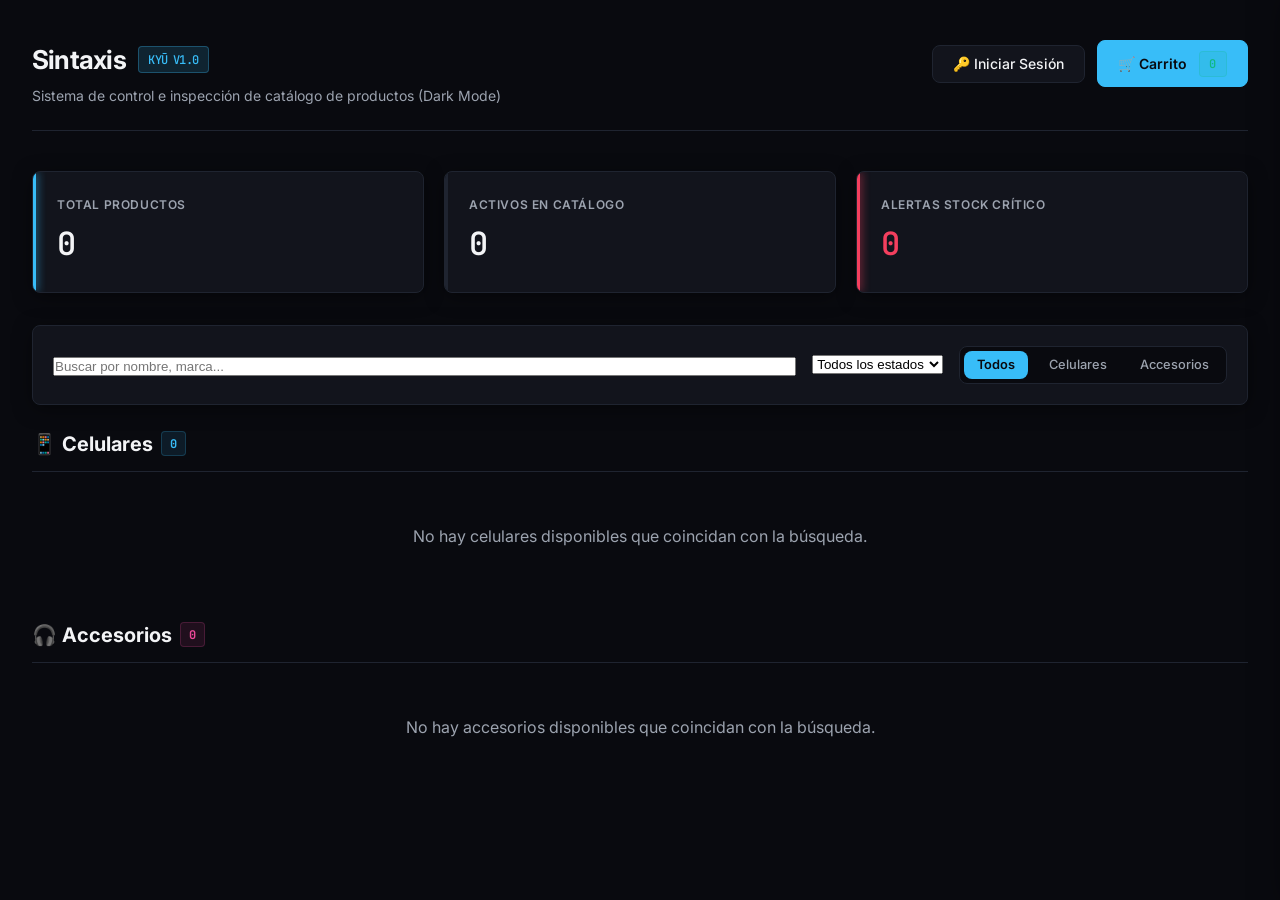
==== src/main/resources/static/index.html @ f65b0fc6 "fix: ensure index.html links app.js correctly and cleans target resources" ====
<!DOCTYPE html>
<html lang="es">
<head>
    <meta charset="UTF-8">
    <meta name="viewport" content="width=device-width, initial-scale=1.0">
    <title>Sintaxis — Kyū Dark Mode Inventory</title>
    <link rel="icon" href="data:,">
    <!-- Google Fonts: Inter & JetBrains Mono -->
    <link rel="preconnect" href="https://fonts.googleapis.com">
    <link rel="preconnect" href="https://fonts.gstatic.com" crossorigin>
    <link href="https://fonts.googleapis.com/css2?family=Inter:wght@400;500;600;700&family=JetBrains+Mono:wght@400;500;600&display=swap" rel="stylesheet">
    <link rel="stylesheet" href="styles.css">

</head>
<body>

    <header>
        <div class="brand">
            <h1>Sintaxis <span>KYŪ V1.0</span></h1>
            <p>Sistema de control e inspección de catálogo de productos (Dark Mode)</p>
        </div>
        <div class="actions" style="display: flex; gap: 0.75rem; align-items: center;">
            <div id="sync-action-container" style="display: flex; gap: 0.5rem; align-items: center;">
                <!-- Se llena dinámicamente según rol para Sincronizar API -->
            </div>
            <div id="auth-action-container" style="display: flex; gap: 0.5rem; align-items: center;">
                <!-- Se llena dinámicamente según sesión (Login / Cerrar Sesión / Panel Admin) -->
            </div>
            <button class="btn btn-primary" onclick="toggleCartDrawer()">
                🛒 Carrito <span id="cart-badge" class="badge badge-active" style="margin-left: 0.25rem;">0</span>
            </button>
        </div>
    </header>

    <div class="metrics-bar">
        <div class="metric-card accent">
            <div class="label">Total Productos</div>
            <div class="value" id="metric-total">0</div>
        </div>
        <div class="metric-card">
            <div class="label">Activos en Catálogo</div>
            <div class="value" id="metric-activos">0</div>
        </div>
        <div class="metric-card danger">
            <div class="label">Alertas Stock Crítico</div>
            <div class="value" id="metric-stock-bajo" style="color: var(--danger-rose);">0</div>
        </div>
    </div>

    <div class="toolbar">
        <div class="filters">
            <div class="search-container">
                <input type="text" id="searchInput" class="search-input" placeholder="Buscar por nombre, marca..." oninput="filtrarProductos()" autocomplete="off">
            </div>
            <select id="filterEstado" class="select-filter" onchange="filtrarProductos()">
                <option value="todos">Todos los estados</option>
                <option value="activos">Solo activos</option>
                <option value="stock-bajo">Stock bajo / crítico</option>
            </select>
        </div>
        <div class="category-tabs" style="display: flex; gap: 0.5rem; background: var(--bg-canvas); padding: 0.25rem; border: 1px solid var(--border-color); border-radius: var(--radius);">
            <button class="btn" id="tab-todos" style="padding: 0.4rem 0.8rem; font-size: 0.8rem; background: var(--accent-cyan); color: #090A0F; border: none; font-weight: 600;" onclick="cambiarTab('todos')">Todos</button>
            <button class="btn" id="tab-celulares" style="padding: 0.4rem 0.8rem; font-size: 0.8rem; background: transparent; color: var(--text-secondary); border: none;" onclick="cambiarTab('celulares')">Celulares</button>
            <button class="btn" id="tab-accesorios" style="padding: 0.4rem 0.8rem; font-size: 0.8rem; background: transparent; color: var(--text-secondary); border: none;" onclick="cambiarTab('accesorios')">Accesorios</button>
        </div>
    </div>

    <!-- Menú de Subcategorías para Accesorios -->
    <div id="subcategoriaContainer" style="display: none; margin-bottom: 1.5rem; background: var(--surface); border: 1px solid var(--border-color); border-radius: var(--radius); padding: 0.75rem 1rem; align-items: center; gap: 0.5rem; flex-wrap: wrap; box-shadow: var(--shadow-kyu);">
        <span style="font-size: 0.75rem; font-weight: 600; text-transform: uppercase; color: var(--text-secondary); margin-right: 0.5rem; letter-spacing: 0.05em;">Subcategorías Accesorios:</span>
        <button class="btn subcat-btn active" style="padding: 0.35rem 0.75rem; font-size: 0.75rem; background: var(--accent-cyan); color: #090A0F; border: none; font-weight: 600;" onclick="cambiarSubcategoria('Todas')">Todas</button>
        <button class="btn subcat-btn" style="padding: 0.35rem 0.75rem; font-size: 0.75rem; background: transparent; color: var(--text-secondary); border: 1px solid var(--border-color);" onclick="cambiarSubcategoria('Fundas')">Fundas</button>
        <button class="btn subcat-btn" style="padding: 0.35rem 0.75rem; font-size: 0.75rem; background: transparent; color: var(--text-secondary); border: 1px solid var(--border-color);" onclick="cambiarSubcategoria('Templados')">Templados</button>
        <button class="btn subcat-btn" style="padding: 0.35rem 0.75rem; font-size: 0.75rem; background: transparent; color: var(--text-secondary); border: 1px solid var(--border-color);" onclick="cambiarSubcategoria('Cargadores')">Cargadores</button>
        <button class="btn subcat-btn" style="padding: 0.35rem 0.75rem; font-size: 0.75rem; background: transparent; color: var(--text-secondary); border: 1px solid var(--border-color);" onclick="cambiarSubcategoria('Auriculares')">Auriculares</button>
        <button class="btn subcat-btn" style="padding: 0.35rem 0.75rem; font-size: 0.75rem; background: transparent; color: var(--text-secondary); border: 1px solid var(--border-color);" onclick="cambiarSubcategoria('Cables')">Cables</button>
    </div>

    <div class="table-container" style="display: none;">
        <table>
            <thead>
                <tr>
                    <th>Producto</th>
                    <th>Categoría / Marca</th>
                    <th>Precio</th>
                    <th>Stock / Min</th>
                    <th>Estado</th>
                    <th>Acción</th>
                </tr>
            </thead>
            <tbody id="productTableBody">
                <tr>
                    <td colspan="6" class="loading">Cargando módulos desde /api/celulares y /api/accesorios...</td>
                </tr>
            </tbody>
        </table>
    </div>

    <!-- Nueva Grilla Moderna de E-commerce (Kyū Dark Mode) -->
    <div id="storeCatalogContainer">
        <!-- Celulares Section -->
        <div id="sectionCelulares" class="store-section" style="margin-bottom: 2.5rem;">
            <div class="section-header" style="display: flex; align-items: center; justify-content: space-between; margin-bottom: 1.25rem; border-bottom: 1px solid var(--border-color); padding-bottom: 0.75rem;">
                <h2 style="font-size: 1.25rem; font-weight: 700; color: var(--text-main); display: flex; align-items: center; gap: 0.5rem;">
                    📱 Celulares <span id="countCelulares" style="font-size: 0.75rem; font-family: 'JetBrains Mono', monospace; background: rgba(56, 189, 248, 0.1); color: var(--accent-cyan); padding: 0.15rem 0.5rem; border-radius: 4px; border: 1px solid rgba(56,189,248,0.2);">0</span>
                </h2>
            </div>
            <div id="gridCelulares" class="product-grid" style="display: grid; grid-template-columns: repeat(auto-fill, minmax(280px, 1fr)); gap: 1.5rem;">
                <!-- Se llena dinámicamente -->
            </div>
        </div>

        <!-- Accesorios Section -->
        <div id="sectionAccesorios" class="store-section">
            <div class="section-header" style="display: flex; align-items: center; justify-content: space-between; margin-bottom: 1.25rem; border-bottom: 1px solid var(--border-color); padding-bottom: 0.75rem;">
                <h2 style="font-size: 1.25rem; font-weight: 700; color: var(--text-main); display: flex; align-items: center; gap: 0.5rem;">
                    🎧 Accesorios <span id="countAccesorios" style="font-size: 0.75rem; font-family: 'JetBrains Mono', monospace; background: rgba(236, 72, 153, 0.1); color: #ec4899; padding: 0.15rem 0.5rem; border-radius: 4px; border: 1px solid rgba(236,72,153,0.2);">0</span>
                </h2>
            </div>
            <div id="containerAccesoriosSubcats" style="display: flex; flex-direction: column; gap: 2rem;">
                <!-- Se agrupa por subcategoría dinámicamente -->
            </div>
        </div>
    </div>

    <!-- Cart Drawer -->
    <div id="cartDrawer" class="cart-drawer">
        <div class="cart-header">
            <h2>🛒 Carrito de Compras</h2>
            <button class="btn btn-secondary" style="padding: 0.3rem 0.6rem; font-size: 0.75rem;" onclick="toggleCartDrawer()">✕ Cerrar</button>
        </div>
        <div class="cart-body" id="cartItemsContainer">
            <div class="empty-state" style="padding: 2rem 1rem;">
                <p>Tu carrito está vacío</p>
            </div>
        </div>
        <div class="cart-footer">
            <div class="cart-total">
                <span>Total a Pagar:</span>
                <span id="cartTotalAmount">$0.00</span>
            </div>
            <button class="btn btn-primary" style="width: 100%; justify-content: center;" onclick="finalizarCompra()">
                💳 Finalizar Compra
            </button>
        </div>
    </div>

    <!-- Login Modal -->
    <div id="loginModal" style="display: none; position: fixed; top: 0; left: 0; width: 100vw; height: 100vh; background: rgba(9, 10, 15, 0.8); z-index: 2000; justify-content: center; align-items: center; backdrop-filter: blur(5px);">
        <div style="background: var(--surface); border: 1px solid var(--border-color); border-radius: var(--radius); padding: 2rem; width: 100%; max-width: 400px; box-shadow: var(--shadow-kyu); position: relative;">
            <div style="display: flex; justify-content: space-between; align-items: center; margin-bottom: 1.5rem;">
                <h2 style="font-size: 1.25rem; font-weight: 600; color: var(--text-main);">🔐 Iniciar Sesión</h2>
                <button class="btn btn-secondary" style="padding: 0.2rem 0.5rem; font-size: 0.75rem;" onclick="toggleLoginModal(false)">✕</button>
            </div>
            <form id="loginForm" onsubmit="ejecutarLogin(event)" style="display: flex; flex-direction: column; gap: 1rem;">
                <div>
                    <label style="display: block; font-size: 0.75rem; font-weight: 600; text-transform: uppercase; color: var(--text-secondary); margin-bottom: 0.4rem;">Email</label>
                    <input type="email" id="loginEmail" class="search-input" required placeholder="ejemplo@sintaxis.com" style="background: var(--bg-canvas); border: 1px solid var(--border-color); color: var(--text-main); padding: 0.75rem; border-radius: var(--radius);">
                </div>
                <div>
                    <label style="display: block; font-size: 0.75rem; font-weight: 600; text-transform: uppercase; color: var(--text-secondary); margin-bottom: 0.4rem;">Contraseña</label>
                    <input type="password" id="loginPassword" class="search-input" required placeholder="••••••••" style="background: var(--bg-canvas); border: 1px solid var(--border-color); color: var(--text-main); padding: 0.75rem; border-radius: var(--radius);">
                </div>
                <div id="loginErrorMsg" style="color: var(--danger-rose); font-size: 0.8rem; display: none;"></div>
                <button type="submit" class="btn btn-primary" style="width: 100%; justify-content: center; margin-top: 0.5rem; padding: 0.75rem;">
                    Ingresar al Sistema
                </button>
                <div style="text-align: center; margin-top: 0.5rem; font-size: 0.85rem;">
                    <span style="color: var(--text-secondary);">¿No tienes cuenta?</span> 
                    <a href="javascript:void(0)" onclick="abrirModalRegistroPublico()" style="color: var(--accent-cyan); text-decoration: none; font-weight: 600; margin-left: 0.3rem;">Crear cuenta</a>
                </div>
            </form>
        </div>
    </div>

    <!-- Public Register Modal -->
    <div id="registerModal" style="display: none; position: fixed; top: 0; left: 0; width: 100vw; height: 100vh; background: rgba(9, 10, 15, 0.8); z-index: 2200; justify-content: center; align-items: center; backdrop-filter: blur(5px);">
        <div style="background: var(--surface); border: 1px solid var(--border-color); border-radius: var(--radius); padding: 2rem; width: 100%; max-width: 450px; box-shadow: var(--shadow-kyu); position: relative;">
            <div style="display: flex; justify-content: space-between; align-items: center; margin-bottom: 1.5rem;">
                <h2 style="font-size: 1.25rem; font-weight: 600; color: var(--text-main);">📝 Crear Cuenta</h2>
                <button class="btn btn-secondary" style="padding: 0.2rem 0.5rem; font-size: 0.75rem;" onclick="toggleRegisterModal(false)">✕</button>
            </div>
            <form id="registerForm" onsubmit="ejecutarRegistroPublico(event)" style="display: flex; flex-direction: column; gap: 0.85rem;">
                <div style="display: grid; grid-template-columns: 1fr 1fr; gap: 0.75rem;">
                    <div>
                        <label style="display: block; font-size: 0.7rem; font-weight: 600; text-transform: uppercase; color: var(--text-secondary); margin-bottom: 0.3rem;">Nombre *</label>
                        <input type="text" id="regNombre" required class="search-input" placeholder="Juan" style="background: var(--bg-canvas); border: 1px solid var(--border-color); color: var(--text-main); padding: 0.6rem; border-radius: var(--radius); font-size: 0.85rem; width: 100%;">
                    </div>
                    <div>
                        <label style="display: block; font-size: 0.7rem; font-weight: 600; text-transform: uppercase; color: var(--text-secondary); margin-bottom: 0.3rem;">Apellido *</label>
                        <input type="text" id="regApellido" required class="search-input" placeholder="Pérez" style="background: var(--bg-canvas); border: 1px solid var(--border-color); color: var(--text-main); padding: 0.6rem; border-radius: var(--radius); font-size: 0.85rem; width: 100%;">
                    </div>
                </div>
                <div>
                    <label style="display: block; font-size: 0.7rem; font-weight: 600; text-transform: uppercase; color: var(--text-secondary); margin-bottom: 0.3rem;">Email *</label>
                    <input type="email" id="regEmail" required class="search-input" placeholder="juan@email.com" style="background: var(--bg-canvas); border: 1px solid var(--border-color); color: var(--text-main); padding: 0.6rem; border-radius: var(--radius); font-size: 0.85rem; width: 100%;">
                </div>
                <div>
                    <label style="display: block; font-size: 0.7rem; font-weight: 600; text-transform: uppercase; color: var(--text-secondary); margin-bottom: 0.3rem;">Contraseña (mín 6 car.) *</label>
                    <input type="password" id="regPassword" required minlength="6" class="search-input" placeholder="••••••••" style="background: var(--bg-canvas); border: 1px solid var(--border-color); color: var(--text-main); padding: 0.6rem; border-radius: var(--radius); font-size: 0.85rem; width: 100%;">
                </div>
                <div>
                    <label style="display: block; font-size: 0.7rem; font-weight: 600; text-transform: uppercase; color: var(--text-secondary); margin-bottom: 0.3rem;">Teléfono</label>
                    <input type="text" id="regTelefono" class="search-input" placeholder="+54 11 1234-5678" style="background: var(--bg-canvas); border: 1px solid var(--border-color); color: var(--text-main); padding: 0.6rem; border-radius: var(--radius); font-size: 0.85rem; width: 100%;">
                </div>
                <div>
                    <label style="display: block; font-size: 0.7rem; font-weight: 600; text-transform: uppercase; color: var(--text-secondary); margin-bottom: 0.3rem;">Dirección</label>
                    <input type="text" id="regDireccion" class="search-input" placeholder="Av. Corrientes 1234" style="background: var(--bg-canvas); border: 1px solid var(--border-color); color: var(--text-main); padding: 0.6rem; border-radius: var(--radius); font-size: 0.85rem; width: 100%;">
                </div>
                <div id="registerErrorMsg" style="color: var(--danger-rose); font-size: 0.8rem; display: none;"></div>
                <button type="submit" class="btn btn-primary" style="width: 100%; justify-content: center; margin-top: 0.25rem; padding: 0.7rem;">
                    Registrarse como Cliente
                </button>
            </form>
        </div>
    </div>

    <!-- User Create Modal (Admin) -->
    <div id="userFormModal" style="display: none; position: fixed; top: 0; left: 0; width: 100vw; height: 100vh; background: rgba(9, 10, 15, 0.85); z-index: 3000; justify-content: center; align-items: center; backdrop-filter: blur(6px); padding: 1.5rem;">
        <div style="background: var(--surface); border: 1px solid var(--border-color); border-radius: var(--radius); width: 100%; max-width: 500px; box-shadow: var(--shadow-kyu); overflow: hidden;">
            <div style="padding: 1rem 1.5rem; border-bottom: 1px solid var(--border-color); display: flex; justify-content: space-between; align-items: center; background: #0E1017;">
                <h3 style="font-size: 1.125rem; font-weight: 600; color: var(--text-main);">➕ Registrar Nuevo Usuario (Admin)</h3>
                <button class="btn btn-secondary" style="padding: 0.2rem 0.5rem; font-size: 0.75rem;" onclick="toggleUserFormModal(false)">✕</button>
            </div>
            <form id="userForm" onsubmit="guardarUsuarioAdmin(event)" style="padding: 1.5rem; display: flex; flex-direction: column; gap: 0.85rem;">
                <div style="display: grid; grid-template-columns: 1fr 1fr; gap: 0.75rem;">
                    <div>
                        <label style="display: block; font-size: 0.7rem; font-weight: 600; text-transform: uppercase; color: var(--text-secondary); margin-bottom: 0.3rem;">Nombre *</label>
                        <input type="text" id="adminUserNombre" required class="search-input" placeholder="Nombre" style="background: var(--bg-canvas); border: 1px solid var(--border-color); color: var(--text-main); padding: 0.6rem; border-radius: var(--radius); font-size: 0.85rem; width: 100%;">
                    </div>
                    <div>
                        <label style="display: block; font-size: 0.7rem; font-weight: 600; text-transform: uppercase; color: var(--text-secondary); margin-bottom: 0.3rem;">Apellido *</label>
                        <input type="text" id="adminUserApellido" required class="search-input" placeholder="Apellido" style="background: var(--bg-canvas); border: 1px solid var(--border-color); color: var(--text-main); padding: 0.6rem; border-radius: var(--radius); font-size: 0.85rem; width: 100%;">
                    </div>
                </div>
                <div>
                    <label style="display: block; font-size: 0.7rem; font-weight: 600; text-transform: uppercase; color: var(--text-secondary); margin-bottom: 0.3rem;">Email *</label>
                    <input type="email" id="adminUserEmail" required class="search-input" placeholder="empleado@sintaxis.com" style="background: var(--bg-canvas); border: 1px solid var(--border-color); color: var(--text-main); padding: 0.6rem; border-radius: var(--radius); font-size: 0.85rem; width: 100%;">
                </div>
                <div>
                    <label style="display: block; font-size: 0.7rem; font-weight: 600; text-transform: uppercase; color: var(--text-secondary); margin-bottom: 0.3rem;">Contraseña (mín 6 car.) *</label>
                    <input type="password" id="adminUserPassword" required minlength="6" class="search-input" placeholder="••••••••" style="background: var(--bg-canvas); border: 1px solid var(--border-color); color: var(--text-main); padding: 0.6rem; border-radius: var(--radius); font-size: 0.85rem; width: 100%;">
                </div>
                <div>
                    <label style="display: block; font-size: 0.7rem; font-weight: 600; text-transform: uppercase; color: var(--text-secondary); margin-bottom: 0.3rem;">Rol Asignado *</label>
                    <select id="adminUserRol" style="width: 100%; background: var(--bg-canvas); border: 1px solid var(--border-color); color: var(--text-main); padding: 0.6rem; border-radius: var(--radius); font-size: 0.85rem;">
                        <option value="EMPLEADO">EMPLEADO</option>
                        <option value="CLIENTE">CLIENTE</option>
                        <option value="ADMIN">ADMIN</option>
                    </select>
                </div>
                <div id="userFormErrorMsg" style="color: var(--danger-rose); font-size: 0.8rem; display: none;"></div>
                <div style="display: flex; gap: 1rem; justify-content: flex-end; margin-top: 0.5rem;">
                    <button type="button" class="btn btn-secondary" onclick="toggleUserFormModal(false)">Cancelar</button>
                    <button type="submit" class="btn btn-primary">Crear Usuario</button>
                </div>
            </form>
        </div>
    </div>

    <!-- Subcategory Create Modal (Admin) -->
    <div id="subcatFormModal" style="display: none; position: fixed; top: 0; left: 0; width: 100vw; height: 100vh; background: rgba(9, 10, 15, 0.85); z-index: 3000; justify-content: center; align-items: center; backdrop-filter: blur(6px); padding: 1.5rem;">
        <div style="background: var(--surface); border: 1px solid var(--border-color); border-radius: var(--radius); width: 100%; max-width: 420px; box-shadow: var(--shadow-kyu); overflow: hidden;">
            <div style="padding: 1rem 1.5rem; border-bottom: 1px solid var(--border-color); display: flex; justify-content: space-between; align-items: center; background: #0E1017;">
                <h3 style="font-size: 1.125rem; font-weight: 600; color: var(--text-main);">➕ Nueva Subcategoría</h3>
                <button class="btn btn-secondary" style="padding: 0.2rem 0.5rem; font-size: 0.75rem;" onclick="toggleSubcatFormModal(false)">✕</button>
            </div>
            <form id="subcatForm" onsubmit="guardarSubcategoriaAdmin(event)" style="padding: 1.5rem; display: flex; flex-direction: column; gap: 1rem;">
                <div>
                    <label style="display: block; font-size: 0.75rem; font-weight: 600; text-transform: uppercase; color: var(--text-secondary); margin-bottom: 0.4rem;">Nombre de Subcategoría *</label>
                    <input type="text" id="formSubcatNombre" required class="search-input" placeholder="Ej: Fundas, Cargadores..." style="background: var(--bg-canvas); border: 1px solid var(--border-color); color: var(--text-main); padding: 0.7rem; border-radius: var(--radius); font-size: 0.875rem; width: 100%;">
                </div>
                <div id="subcatFormErrorMsg" style="color: var(--danger-rose); font-size: 0.8rem; display: none;"></div>
                <div style="display: flex; gap: 1rem; justify-content: flex-end; margin-top: 0.5rem;">
                    <button type="button" class="btn btn-secondary" onclick="toggleSubcatFormModal(false)">Cancelar</button>
                    <button type="submit" class="btn btn-primary">Guardar Subcategoría</button>
                </div>
            </form>
        </div>
    </div>

    <!-- Admin Panel Modal -->
    <div id="adminModal" style="display: none; position: fixed; top: 0; left: 0; width: 100vw; height: 100vh; background: rgba(9, 10, 15, 0.85); z-index: 2500; justify-content: center; align-items: center; backdrop-filter: blur(6px); padding: 2rem;">
        <div style="background: var(--surface); border: 1px solid var(--border-color); border-radius: var(--radius); width: 100%; max-width: 1100px; max-height: 90vh; display: flex; flex-direction: column; box-shadow: var(--shadow-kyu); overflow: hidden;">
            <div style="padding: 1.25rem 1.5rem; border-bottom: 1px solid var(--border-color); display: flex; justify-content: space-between; align-items: center; background: #0E1017;">
                <div>
                    <h2 style="font-size: 1.25rem; font-weight: 700; color: var(--text-main); display: flex; align-items: center; gap: 0.5rem;">
                        ⚙️ Panel de Administración <span style="font-size: 0.75rem; background: rgba(16, 185, 129, 0.15); color: var(--success-emerald); border: 1px solid rgba(16, 185, 129, 0.3); padding: 0.15rem 0.5rem; border-radius: 4px;">CRUD JWT</span>
                    </h2>
                    <p style="font-size: 0.8rem; color: var(--text-secondary); margin-top: 0.2rem;">Gestión completa de Celulares y Accesorios con autenticación activa</p>
                </div>
                <div id="adminHeaderActions" style="display: flex; gap: 0.75rem; align-items: center;">
                    <button class="btn btn-primary" style="background: rgba(56, 189, 248, 0.15); color: var(--accent-cyan); border-color: rgba(56, 189, 248, 0.3);" onclick="abrirModalNuevaSubcategoria()">+ Nueva Subcategoría</button>
                    <button class="btn btn-secondary" style="padding: 0.4rem 0.8rem;" onclick="toggleAdminModal(false)">✕ Cerrar</button>
                </div>
            </div>

            <!-- Admin Toolbar -->
            <div style="padding: 1rem 1.5rem; border-bottom: 1px solid var(--border-color); background: var(--bg-canvas); display: flex; justify-content: space-between; align-items: center; gap: 1rem;">
                <input type="text" id="adminSearchInput" class="search-input" placeholder="Buscar producto en panel admin..." oninput="filtrarProductosAdmin()" style="background: var(--surface); border: 1px solid var(--border-color); color: var(--text-main); padding: 0.5rem 0.8rem; border-radius: var(--radius); width: 320px; font-size: 0.85rem;">
                <div style="display: flex; gap: 0.5rem;">
                    <button class="btn" id="admin-tab-todos" style="padding: 0.35rem 0.75rem; font-size: 0.75rem; background: var(--accent-cyan); color: #090A0F; border: none; font-weight: 600;" onclick="cambiarAdminTab('todos')">Todos</button>
                    <button class="btn" id="admin-tab-celulares" style="padding: 0.35rem 0.75rem; font-size: 0.75rem; background: transparent; color: var(--text-secondary); border: 1px solid var(--border-color);" onclick="cambiarAdminTab('celulares')">Celulares</button>
                    <button class="btn" id="admin-tab-accesorios" style="padding: 0.35rem 0.75rem; font-size: 0.75rem; background: transparent; color: var(--text-secondary); border: 1px solid var(--border-color);" onclick="cambiarAdminTab('accesorios')">Accesorios</button>
                    <button class="btn" id="admin-tab-usuarios" style="padding: 0.35rem 0.75rem; font-size: 0.75rem; background: transparent; color: var(--text-secondary); border: 1px solid var(--border-color);" onclick="cambiarAdminTab('usuarios')">👥 Usuarios</button>
                    <button class="btn" id="admin-tab-clientes" style="padding: 0.35rem 0.75rem; font-size: 0.75rem; background: transparent; color: var(--text-secondary); border: 1px solid var(--border-color);" onclick="cambiarAdminTab('clientes')">🏷️ Clientes</button>
                    <button class="btn" id="admin-tab-ventas" style="padding: 0.35rem 0.75rem; font-size: 0.75rem; background: transparent; color: var(--text-secondary); border: 1px solid var(--border-color);" onclick="cambiarAdminTab('ventas')">📦 Ventas</button>
                </div>
            </div>

            <!-- Admin Table Container for Products -->
            <div id="adminProductsSection" style="flex: 1; overflow-y: auto; padding: 0;">
                <table style="width: 100%; border-collapse: collapse; font-size: 0.85rem;">
                    <thead style="position: sticky; top: 0; z-index: 10;">
                        <tr>
                            <th style="background: #0E1017; padding: 0.8rem 1rem;">ID / Producto</th>
                            <th style="background: #0E1017; padding: 0.8rem 1rem;">Categoría / Marca</th>
                            <th style="background: #0E1017; padding: 0.8rem 1rem;">Subcategoría</th>
                            <th style="background: #0E1017; padding: 0.8rem 1rem;">Precio</th>
                            <th style="background: #0E1017; padding: 0.8rem 1rem;">Stock</th>
                            <th style="background: #0E1017; padding: 0.8rem 1rem;">Estado</th>
                            <th style="background: #0E1017; padding: 0.8rem 1rem; text-align: right;">Acciones</th>
                        </tr>
                    </thead>
                    <tbody id="adminProductTableBody">
                        <tr>
                            <td colspan="6" class="loading">Cargando inventario de administración...</td>
                        </tr>
                    </tbody>
                </table>
            </div>

            <!-- Admin Table Container for Users -->
            <div id="adminUsersSection" style="display: none; flex: 1; overflow-y: auto; padding: 0;">
                <table style="width: 100%; border-collapse: collapse; font-size: 0.85rem;">
                    <thead style="position: sticky; top: 0; z-index: 10;">
                        <tr>
                            <th style="background: #0E1017; padding: 0.8rem 1rem;">ID / Nombre</th>
                            <th style="background: #0E1017; padding: 0.8rem 1rem;">Email</th>
                            <th style="background: #0E1017; padding: 0.8rem 1rem;">Rol</th>
                            <th style="background: #0E1017; padding: 0.8rem 1rem;">Estado</th>
                            <th style="background: #0E1017; padding: 0.8rem 1rem; text-align: right;">Acciones</th>
                        </tr>
                    </thead>
                    <tbody id="adminUserTableBody">
                        <tr>
                            <td colspan="5" class="loading">Cargando usuarios...</td>
                        </tr>
                    </tbody>
                </table>
            </div>

            <!-- Admin Table Container for Sales / Ventas -->
            <div id="adminVentasSection" style="display: none; flex: 1; flex-direction: column; overflow: hidden; padding: 1.5rem; gap: 1.5rem; background: var(--bg-canvas);">
                <!-- Metric Summary for Sales -->
                <div style="display: grid; grid-template-columns: repeat(auto-fit, minmax(240px, 1fr)); gap: 1rem;">
                    <div class="metric-card accent">
                        <div class="label">Total Ingresos (Pagadas)</div>
                        <div class="value" id="adminVentasTotalIngresos" style="font-size: 1.75rem; color: var(--accent-cyan);">$0.00</div>
                    </div>
                    <div class="metric-card">
                        <div class="label">Total Transacciones</div>
                        <div class="value" id="adminVentasTotalCount" style="font-size: 1.75rem;">0</div>
                    </div>
                </div>

                <!-- Table for Sales -->
                <div style="flex: 1; overflow-y: auto; background: var(--surface); border: 1px solid var(--border-color); border-radius: var(--radius);">
                    <table style="width: 100%; border-collapse: collapse; font-size: 0.85rem;">
                        <thead style="position: sticky; top: 0; z-index: 10;">
                            <tr>
                                <th style="background: #0E1017; padding: 0.8rem 1rem;">ID Venta</th>
                                <th style="background: #0E1017; padding: 0.8rem 1rem;">Fecha</th>
                                <th style="background: #0E1017; padding: 0.8rem 1rem;">Cliente</th>
                                <th style="background: #0E1017; padding: 0.8rem 1rem;">Total</th>
                                <th style="background: #0E1017; padding: 0.8rem 1rem;">Estado</th>
                                <th style="background: #0E1017; padding: 0.8rem 1rem; text-align: right;">Acción / Estado</th>
                            </tr>
                        </thead>
                        <tbody id="adminVentasTableBody">
                            <tr>
                                <td colspan="6" class="loading">Cargando historial de ventas...</td>
                            </tr>
                        </tbody>
                    </table>
                </div>
            </div>

            <!-- Admin Table Container for Clients / Clientes -->
            <div id="adminClientesSection" style="display: none; flex: 1; overflow-y: auto; padding: 0;">
                <table style="width: 100%; border-collapse: collapse; font-size: 0.85rem;">
                    <thead style="position: sticky; top: 0; z-index: 10;">
                        <tr>
                            <th style="background: #0E1017; padding: 0.8rem 1rem;">ID / Nombre</th>
                            <th style="background: #0E1017; padding: 0.8rem 1rem;">Email</th>
                            <th style="background: #0E1017; padding: 0.8rem 1rem;">Teléfono</th>
                            <th style="background: #0E1017; padding: 0.8rem 1rem;">Dirección</th>
                            <th style="background: #0E1017; padding: 0.8rem 1rem; text-align: right;">Estado / Puntos</th>
                        </tr>
                    </thead>
                    <tbody id="adminClienteTableBody">
                        <tr>
                            <td colspan="5" class="loading">Cargando clientes...</td>
                        </tr>
                    </tbody>
                </table>
            </div>
        </div>
    </div>

    <!-- Product Create/Edit Modal -->
    <div id="productFormModal" style="display: none; position: fixed; top: 0; left: 0; width: 100vw; height: 100vh; background: rgba(9, 10, 15, 0.85); z-index: 3000; justify-content: center; align-items: center; backdrop-filter: blur(6px); padding: 1.5rem;">
        <div style="background: var(--surface); border: 1px solid var(--border-color); border-radius: var(--radius); width: 100%; max-width: 680px; max-height: 90vh; display: flex; flex-direction: column; box-shadow: var(--shadow-kyu); overflow: hidden;">
            <div style="padding: 1rem 1.5rem; border-bottom: 1px solid var(--border-color); display: flex; justify-content: space-between; align-items: center; background: #0E1017;">
                <h3 id="productFormTitle" style="font-size: 1.125rem; font-weight: 600; color: var(--text-main);">➕ Registrar Nuevo Producto</h3>
                <button class="btn btn-secondary" style="padding: 0.2rem 0.5rem; font-size: 0.75rem;" onclick="toggleProductFormModal(false)">✕</button>
            </div>
            <form id="productForm" onsubmit="guardarProductoAdmin(event)" style="padding: 1.5rem; overflow-y: auto; display: flex; flex-direction: column; gap: 1rem;">
                <input type="hidden" id="formProductId">
                
                <div>
                    <label style="display: block; font-size: 0.75rem; font-weight: 600; text-transform: uppercase; color: var(--text-secondary); margin-bottom: 0.4rem;">Tipo de Producto *</label>
                    <select id="formTipoProducto" onchange="actualizarCamposTipoForm()" style="width: 100%; background: var(--bg-canvas); border: 1px solid var(--border-color); color: var(--text-main); padding: 0.6rem; border-radius: var(--radius); font-size: 0.875rem;">
                        <option value="celular">Celular</option>
                        <option value="accesorio">Accesorio</option>
                    </select>
                </div>

                <!-- Campos Comunes -->
                <div style="display: grid; grid-template-columns: 1fr 1fr; gap: 1rem;">
                    <div>
                        <label style="display: block; font-size: 0.75rem; font-weight: 600; text-transform: uppercase; color: var(--text-secondary); margin-bottom: 0.4rem;">Nombre *</label>
                        <input type="text" id="formNombre" required class="search-input" placeholder="Ej: iPhone 15 Pro / Funda MagSafe" style="background: var(--bg-canvas); border: 1px solid var(--border-color); color: var(--text-main); padding: 0.6rem; border-radius: var(--radius); font-size: 0.875rem; width: 100%;">
                    </div>
                    <div>
                        <label style="display: block; font-size: 0.75rem; font-weight: 600; text-transform: uppercase; color: var(--text-secondary); margin-bottom: 0.4rem;">Marca *</label>
                        <input type="text" id="formMarca" required class="search-input" placeholder="Ej: Apple, Samsung" style="background: var(--bg-canvas); border: 1px solid var(--border-color); color: var(--text-main); padding: 0.6rem; border-radius: var(--radius); font-size: 0.875rem; width: 100%;">
                    </div>
                </div>

                <div>
                    <label style="display: block; font-size: 0.75rem; font-weight: 600; text-transform: uppercase; color: var(--text-secondary); margin-bottom: 0.4rem;">Descripción</label>
                    <textarea id="formDescripcion" rows="2" placeholder="Detalles del producto..." style="width: 100%; background: var(--bg-canvas); border: 1px solid var(--border-color); color: var(--text-main); padding: 0.6rem; border-radius: var(--radius); font-size: 0.875rem; font-family: inherit; resize: vertical;"></textarea>
                </div>

                <div style="display: grid; grid-template-columns: 1fr 1fr 1fr; gap: 1rem;">
                    <div>
                        <label style="display: block; font-size: 0.75rem; font-weight: 600; text-transform: uppercase; color: var(--text-secondary); margin-bottom: 0.4rem;">Precio ($) *</label>
                        <input type="number" step="0.01" min="0.01" id="formPrecio" required style="width: 100%; background: var(--bg-canvas); border: 1px solid var(--border-color); color: var(--text-main); padding: 0.6rem; border-radius: var(--radius); font-size: 0.875rem;">
                    </div>
                    <div>
                        <label style="display: block; font-size: 0.75rem; font-weight: 600; text-transform: uppercase; color: var(--text-secondary); margin-bottom: 0.4rem;">Stock Actual *</label>
                        <input type="number" min="0" id="formStock" required style="width: 100%; background: var(--bg-canvas); border: 1px solid var(--border-color); color: var(--text-main); padding: 0.6rem; border-radius: var(--radius); font-size: 0.875rem;">
                    </div>
                    <div>
                        <label style="display: block; font-size: 0.75rem; font-weight: 600; text-transform: uppercase; color: var(--text-secondary); margin-bottom: 0.4rem;">Stock Mínimo *</label>
                        <input type="number" min="0" id="formStockMinimo" required value="5" style="width: 100%; background: var(--bg-canvas); border: 1px solid var(--border-color); color: var(--text-main); padding: 0.6rem; border-radius: var(--radius); font-size: 0.875rem;">
                    </div>
                </div>

                <div>
                    <label style="display: block; font-size: 0.75rem; font-weight: 600; text-transform: uppercase; color: var(--text-secondary); margin-bottom: 0.4rem;">URL de la Imagen</label>
                    <input type="url" id="formImagenUrl" placeholder="https://..." style="width: 100%; background: var(--bg-canvas); border: 1px solid var(--border-color); color: var(--text-main); padding: 0.6rem; border-radius: var(--radius); font-size: 0.875rem;">
                </div>

                <!-- Campos Específicos Celular -->
                <div id="camposCelularGroup" style="display: flex; flex-direction: column; gap: 1rem; border-top: 1px dashed var(--border-color); padding-top: 1rem;">
                    <div style="font-size: 0.8rem; font-weight: 600; color: var(--accent-cyan); text-transform: uppercase;">📱 Especificaciones de Celular</div>
                    <div style="display: grid; grid-template-columns: 1fr 1fr; gap: 1rem;">
                        <div>
                            <label style="display: block; font-size: 0.75rem; font-weight: 600; text-transform: uppercase; color: var(--text-secondary); margin-bottom: 0.4rem;">Modelo *</label>
                            <input type="text" id="formModelo" placeholder="Ej: Galaxy S24" style="width: 100%; background: var(--bg-canvas); border: 1px solid var(--border-color); color: var(--text-main); padding: 0.6rem; border-radius: var(--radius); font-size: 0.875rem;">
                        </div>
                        <div>
                            <label style="display: block; font-size: 0.75rem; font-weight: 600; text-transform: uppercase; color: var(--text-secondary); margin-bottom: 0.4rem;">Sistema Operativo *</label>
                            <input type="text" id="formSistemaOperativo" placeholder="Ej: Android 14, iOS 17" style="width: 100%; background: var(--bg-canvas); border: 1px solid var(--border-color); color: var(--text-main); padding: 0.6rem; border-radius: var(--radius); font-size: 0.875rem;">
                        </div>
                    </div>
                    <div style="display: grid; grid-template-columns: 1fr 1fr 1fr; gap: 1rem;">
                        <div>
                            <label style="display: block; font-size: 0.75rem; font-weight: 600; text-transform: uppercase; color: var(--text-secondary); margin-bottom: 0.4rem;">Almacenamiento (GB) *</label>
                            <input type="number" min="1" id="formAlmacenamientoGB" value="128" style="width: 100%; background: var(--bg-canvas); border: 1px solid var(--border-color); color: var(--text-main); padding: 0.6rem; border-radius: var(--radius); font-size: 0.875rem;">
                        </div>
                        <div>
                            <label style="display: block; font-size: 0.75rem; font-weight: 600; text-transform: uppercase; color: var(--text-secondary); margin-bottom: 0.4rem;">RAM (GB) *</label>
                            <input type="number" min="1" id="formRamGB" value="8" style="width: 100%; background: var(--bg-canvas); border: 1px solid var(--border-color); color: var(--text-main); padding: 0.6rem; border-radius: var(--radius); font-size: 0.875rem;">
                        </div>
                        <div>
                            <label style="display: block; font-size: 0.75rem; font-weight: 600; text-transform: uppercase; color: var(--text-secondary); margin-bottom: 0.4rem;">Procesador *</label>
                            <input type="text" id="formProcesador" placeholder="Ej: Snapdragon 8 Gen 3" style="width: 100%; background: var(--bg-canvas); border: 1px solid var(--border-color); color: var(--text-main); padding: 0.6rem; border-radius: var(--radius); font-size: 0.875rem;">
                        </div>
                    </div>
                    <div style="display: grid; grid-template-columns: 1fr 1fr 1fr; gap: 1rem;">
                        <div>
                            <label style="display: block; font-size: 0.75rem; font-weight: 600; text-transform: uppercase; color: var(--text-secondary); margin-bottom: 0.4rem;">Pantalla (Pulgadas) *</label>
                            <input type="number" step="0.1" min="0.1" id="formPantallaPulgadas" value="6.5" style="width: 100%; background: var(--bg-canvas); border: 1px solid var(--border-color); color: var(--text-main); padding: 0.6rem; border-radius: var(--radius); font-size: 0.875rem;">
                        </div>
                        <div>
                            <label style="display: block; font-size: 0.75rem; font-weight: 600; text-transform: uppercase; color: var(--text-secondary); margin-bottom: 0.4rem;">Batería (mAh) *</label>
                            <input type="number" min="1" id="formBateriaMAh" value="5000" style="width: 100%; background: var(--bg-canvas); border: 1px solid var(--border-color); color: var(--text-main); padding: 0.6rem; border-radius: var(--radius); font-size: 0.875rem;">
                        </div>
                        <div>
                            <label style="display: block; font-size: 0.75rem; font-weight: 600; text-transform: uppercase; color: var(--text-secondary); margin-bottom: 0.4rem;">Color</label>
                            <input type="text" id="formColorCelular" placeholder="Ej: Negro, Titanium" style="width: 100%; background: var(--bg-canvas); border: 1px solid var(--border-color); color: var(--text-main); padding: 0.6rem; border-radius: var(--radius); font-size: 0.875rem;">
                        </div>
                    </div>
                    <div>
                        <label style="display: flex; align-items: center; gap: 0.5rem; font-size: 0.85rem; color: var(--text-main); cursor: pointer;">
                            <input type="checkbox" id="formEsLibre" checked style="accent-color: var(--accent-cyan); width: 16px; height: 16px;">
                            Equipos liberado (Sin compañía)
                        </label>
                    </div>
                </div>

                <!-- Campos Específicos Accesorio -->
                <div id="camposAccesorioGroup" style="display: none; flex-direction: column; gap: 1rem; border-top: 1px dashed var(--border-color); padding-top: 1rem;">
                    <div style="font-size: 0.8rem; font-weight: 600; color: var(--accent-cyan); text-transform: uppercase;">🎧 Especificaciones de Accesorio</div>
                    <div style="display: grid; grid-template-columns: 1fr 1fr; gap: 1rem;">
                        <div>
                            <label style="display: block; font-size: 0.75rem; font-weight: 600; text-transform: uppercase; color: var(--text-secondary); margin-bottom: 0.4rem;">Subcategoría *</label>
                            <select id="formSubcategoriaAccesorio" style="width: 100%; background: var(--bg-canvas); border: 1px solid var(--border-color); color: var(--text-main); padding: 0.6rem; border-radius: var(--radius); font-size: 0.875rem;">
                                <!-- Se llena dinámicamente desde /api/subcategorias -->
                            </select>
                        </div>
                        <div>
                            <label style="display: block; font-size: 0.75rem; font-weight: 600; text-transform: uppercase; color: var(--text-secondary); margin-bottom: 0.4rem;">Tipo de Accesorio</label>
                            <select id="formTipoAccesorio" style="width: 100%; background: var(--bg-canvas); border: 1px solid var(--border-color); color: var(--text-main); padding: 0.6rem; border-radius: var(--radius); font-size: 0.875rem;">
                                <option value="Funda">Funda</option>
                                <option value="Protector de Pantalla">Protector de Pantalla</option>
                                <option value="Cargador">Cargador</option>
                                <option value="Auriculares">Auriculares</option>
                                <option value="Cable">Cable</option>
                                <option value="Soporte">Soporte</option>
                                <option value="Otro">Otro</option>
                            </select>
                        </div>
                    </div>
                    <div style="display: grid; grid-template-columns: 1fr 1fr; gap: 1rem;">
                        <div>
                            <label style="display: block; font-size: 0.75rem; font-weight: 600; text-transform: uppercase; color: var(--text-secondary); margin-bottom: 0.4rem;">Color</label>
                            <input type="text" id="formColorAccesorio" placeholder="Ej: Transparente, Negro" style="width: 100%; background: var(--bg-canvas); border: 1px solid var(--border-color); color: var(--text-main); padding: 0.6rem; border-radius: var(--radius); font-size: 0.875rem;">
                        </div>
                        <div>
                            <label style="display: block; font-size: 0.75rem; font-weight: 600; text-transform: uppercase; color: var(--text-secondary); margin-bottom: 0.4rem;">Marcas Compatibles (separadas por coma)</label>
                            <input type="text" id="formMarcasCompatibles" placeholder="Ej: Apple, Samsung" style="width: 100%; background: var(--bg-canvas); border: 1px solid var(--border-color); color: var(--text-main); padding: 0.6rem; border-radius: var(--radius); font-size: 0.875rem;">
                        </div>
                    </div>
                    <div>
                        <label style="display: flex; align-items: center; gap: 0.5rem; font-size: 0.85rem; color: var(--text-main); cursor: pointer;">
                            <input type="checkbox" id="formEsOriginal" checked style="accent-color: var(--accent-cyan); width: 16px; height: 16px;">
                            Producto Original
                        </label>
                    </div>
                </div>

                <div id="productFormErrorMsg" style="color: var(--danger-rose); font-size: 0.85rem; display: none;"></div>

                <div style="display: flex; gap: 1rem; justify-content: flex-end; margin-top: 0.5rem;">
                    <button type="button" class="btn btn-secondary" onclick="toggleProductFormModal(false)">Cancelar</button>
                    <button type="submit" class="btn btn-primary" id="btnSubmitForm">Guardar Producto</button>
                </div>
            </form>
        </div>
    </div>

    <script src="app.js" defer></script>
</body>
</html>
---- src/main/resources/static/styles.css ----
:root {
    --bg-canvas: #090A0F;
    --surface: #12141C;
    --surface-hover: #161A24;
    --border-color: #1F2430;
    --border-focus: #38BDF8;
    --text-main: #F3F4F6;
    --text-secondary: #9CA3AF;
    --text-muted: #6B7280;
    --accent-cyan: #38BDF8;
    --accent-cyan-glow: rgba(56, 189, 248, 0.15);
    --danger-rose: #F43F5E;
    --danger-bg: rgba(244, 63, 94, 0.1);
    --success-emerald: #10B981;
    --success-bg: rgba(16, 185, 129, 0.1);
    --radius: 8px;
    --shadow-kyu: 0 4px 20px -2px rgba(0, 0, 0, 0.5);
}

* {
    box-sizing: border-box;
    margin: 0;
    padding: 0;
}

body {
    font-family: 'Inter', sans-serif;
    background-color: var(--bg-canvas);
    color: var(--text-main);
    line-height: 1.5;
    padding: 2.5rem 2rem;
    max-width: 1400px;
    margin: 0 auto;
}

header {
    display: flex;
    justify-content: space-between;
    align-items: flex-start;
    margin-bottom: 2.5rem;
    border-bottom: 1px solid var(--border-color);
    padding-bottom: 1.5rem;
}

.brand h1 {
    font-size: 1.625rem;
    font-weight: 700;
    letter-spacing: -0.03em;
    color: var(--text-main);
    display: flex;
    align-items: center;
    gap: 0.75rem;
}

.brand h1 span {
    font-family: 'JetBrains Mono', monospace;
    font-size: 0.75rem;
    background: var(--accent-cyan-glow);
    color: var(--accent-cyan);
    border: 1px solid rgba(56, 189, 248, 0.3);
    padding: 0.2rem 0.6rem;
    border-radius: 4px;
    font-weight: 500;
}

.brand p {
    color: var(--text-secondary);
    font-size: 0.875rem;
    margin-top: 0.35rem;
}

.metrics-bar {
    display: grid;
    grid-template-columns: repeat(auto-fit, minmax(220px, 1fr));
    gap: 1.25rem;
    margin-bottom: 2rem;
}

.metric-card {
    background: var(--surface);
    border: 1px solid var(--border-color);
    border-radius: var(--radius);
    padding: 1.5rem;
    box-shadow: var(--shadow-kyu);
    position: relative;
    overflow: hidden;
}

.metric-card::after {
    content: '';
    position: absolute;
    top: 0;
    left: 0;
    width: 3px;
    height: 100%;
    background: var(--border-color);
}

.metric-card.accent::after {
    background: var(--accent-cyan);
    box-shadow: 0 0 10px var(--accent-cyan);
}

.metric-card.danger::after {
    background: var(--danger-rose);
    box-shadow: 0 0 10px var(--danger-rose);
}

.metric-card .label {
    font-size: 0.75rem;
    font-weight: 600;
    text-transform: uppercase;
    letter-spacing: 0.05em;
    color: var(--text-secondary);
}

.metric-card .value {
    font-family: 'JetBrains Mono', monospace;
    font-size: 2rem;
    font-weight: 600;
    color: var(--text-main);
    margin-top: 0.4rem;
}

.toolbar {
    background: var(--surface);
    border: 1px solid var(--border-color);
    border-radius: var(--radius);
    padding: 1.25rem;
    display: flex;
    flex-wrap: wrap;
    gap: 1rem;
    align-items: center;
    justify-content: space-between;
    margin-bottom: 1.5rem;
    box-shadow: var(--shadow-kyu);
}

.filters {
    display: flex;
    flex-wrap: wrap;
    gap: 1rem;
    align-items: center;
    flex: 1;
}

.search-container {
    position: relative;
    flex: 1;
    min-width: 300px;
}

.search-input {
    width: 100%;
}

.btn {
    font-family: 'Inter', sans-serif;
    font-size: 0.875rem;
    font-weight: 500;
    padding: 0.6rem 1.25rem;
    border-radius: var(--radius);
    border: 1px solid var(--border-color);
    cursor: pointer;
    display: inline-flex;
    align-items: center;
    gap: 0.5rem;
    transition: all 0.2s ease;
    background: var(--surface);
    color: var(--text-main);
}

.btn-primary {
    background: var(--accent-cyan);
    color: #090A0F;
    border-color: var(--accent-cyan);
    font-weight: 600;
}

.btn-primary:hover {
    background: #7dd3fc;
    box-shadow: 0 0 15px var(--accent-cyan-glow);
}

.btn-secondary:hover {
    border-color: var(--text-secondary);
    background: var(--surface-hover);
}

.table-container {
    background: var(--surface);
    border: 1px solid var(--border-color);
    border-radius: var(--radius);
    box-shadow: var(--shadow-kyu);
    overflow-x: auto;
}

table {
    width: 100%;
    border-collapse: collapse;
    text-align: left;
    font-size: 0.875rem;
}

th {
    background: #0E1017;
    color: var(--text-secondary);
    font-weight: 600;
    font-size: 0.75rem;
    text-transform: uppercase;
    letter-spacing: 0.05em;
    padding: 1rem 1.25rem;
    border-bottom: 1px solid var(--border-color);
}

td {
    padding: 1.125rem 1.25rem;
    border-bottom: 1px solid var(--border-color);
    color: var(--text-main);
    vertical-align: middle;
}

tr:last-child td {
    border-bottom: none;
}

tr:hover td {
    background-color: var(--surface-hover);
}

.product-cell {
    display: flex;
    align-items: center;
    gap: 1rem;
}

.product-img {
    width: 44px;
    height: 44px;
    border-radius: 6px;
    object-fit: cover;
    border: 1px solid var(--border-color);
    background: #1E2330;
}

.product-title {
    font-weight: 600;
    color: var(--text-main);
}

.product-desc {
    font-size: 0.75rem;
    color: var(--text-secondary);
    max-width: 320px;
    white-space: nowrap;
    overflow: hidden;
    text-overflow: ellipsis;
}

.mono {
    font-family: 'JetBrains Mono', monospace;
}

.badge {
    display: inline-flex;
    align-items: center;
    padding: 0.25rem 0.6rem;
    border-radius: 4px;
    font-size: 0.75rem;
    font-weight: 500;
    font-family: 'JetBrains Mono', monospace;
}

.badge-active {
    background: var(--success-bg);
    color: var(--success-emerald);
    border: 1px solid rgba(16, 185, 129, 0.2);
}

.badge-inactive {
    background: rgba(107, 114, 128, 0.1);
    color: var(--text-muted);
    border: 1px solid rgba(107, 114, 128, 0.2);
}

.badge-warning {
    background: var(--danger-bg);
    color: var(--danger-rose);
    border: 1px solid rgba(244, 63, 94, 0.3);
    box-shadow: 0 0 10px rgba(244, 63, 94, 0.2);
}

.badge-normal {
    background: rgba(255, 255, 255, 0.05);
    color: var(--text-secondary);
    border: 1px solid var(--border-color);
}

.empty-state {
    padding: 5rem 2rem;
    text-align: center;
    color: var(--text-secondary);
}

.empty-state p {
    margin-top: 0.5rem;
    font-size: 0.875rem;
}

.loading {
    padding: 4rem;
    text-align: center;
    color: var(--accent-cyan);
    font-family: 'JetBrains Mono', monospace;
}

/* Cart Drawer / Styles */
.cart-drawer {
    position: fixed;
    top: 0;
    right: -420px;
    width: 400px;
    height: 100vh;
    background: var(--surface);
    border-left: 1px solid var(--border-color);
    box-shadow: -10px 0 30px rgba(0, 0, 0, 0.7);
    z-index: 1000;
    display: flex;
    flex-direction: column;
    transition: right 0.3s ease;
}

.cart-drawer.open {
    right: 0;
}

.cart-header {
    padding: 1.5rem;
    border-bottom: 1px solid var(--border-color);
    display: flex;
    justify-content: space-between;
    align-items: center;
    background: #0E1017;
}

.cart-header h2 {
    font-size: 1.125rem;
    font-weight: 600;
    display: flex;
    align-items: center;
    gap: 0.5rem;
}

.cart-body {
    padding: 1.5rem;
    flex: 1;
    overflow-y: auto;
    display: flex;
    flex-direction: column;
    gap: 1rem;
}

.cart-item {
    display: flex;
    gap: 1rem;
    align-items: center;
    background: var(--bg-canvas);
    border: 1px solid var(--border-color);
    padding: 0.75rem;
    border-radius: var(--radius);
}

.cart-item img {
    width: 50px;
    height: 50px;
    object-fit: cover;
    border-radius: 4px;
    border: 1px solid var(--border-color);
}

.cart-item-details {
    flex: 1;
}

.cart-item-title {
    font-weight: 600;
    font-size: 0.875rem;
    color: var(--text-main);
}

.cart-item-price {
    font-family: 'JetBrains Mono', monospace;
    font-size: 0.75rem;
    color: var(--accent-cyan);
    margin-top: 0.1rem;
}

.cart-item-controls {
    display: flex;
    align-items: center;
    gap: 0.5rem;
    margin-top: 0.4rem;
}

.qty-btn {
    background: var(--surface);
    border: 1px solid var(--border-color);
    color: var(--text-main);
    width: 24px;
    height: 24px;
    border-radius: 4px;
    cursor: pointer;
    font-weight: bold;
    display: flex;
    align-items: center;
    justify-content: center;
}

.qty-btn:hover {
    border-color: var(--accent-cyan);
}

.cart-footer {
    padding: 1.5rem;
    border-top: 1px solid var(--border-color);
    background: #0E1017;
}

.cart-total {
    display: flex;
    justify-content: space-between;
    align-items: center;
    font-size: 1.125rem;
    font-weight: 600;
    margin-bottom: 1rem;
}

.cart-total span:last-child {
    font-family: 'JetBrains Mono', monospace;
    color: var(--accent-cyan);
}

.btn-add-cart {
    background: rgba(56, 189, 248, 0.1);
    color: var(--accent-cyan);
    border: 1px solid rgba(56, 189, 248, 0.3);
    font-size: 0.75rem;
    padding: 0.35rem 0.75rem;
    border-radius: 4px;
    cursor: pointer;
    font-weight: 600;
    transition: all 0.2s ease;
}

.btn-add-cart:hover {
    background: var(--accent-cyan);
    color: #090A0F;
}
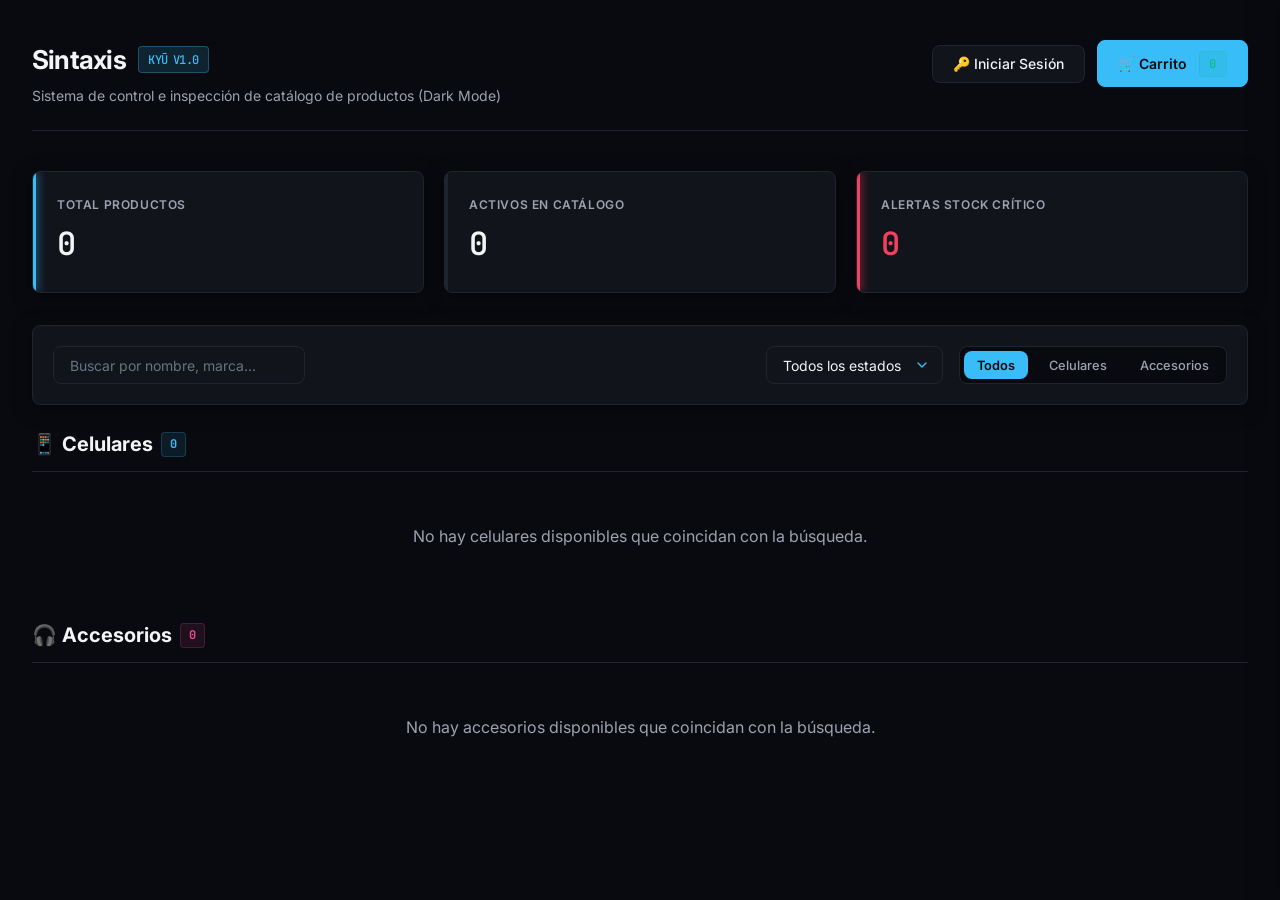
==== commit 242f5263: "fix(auth): corregir mapeo de roles en registro post-compra de invitados y actualizar documentacion" ====
--- a/src/main/resources/static/index.html
+++ b/src/main/resources/static/index.html
@@ -563,6 +563,7 @@
         </div>
     </div>
 
+    <script src="modal_pago.js" defer></script>
     <script src="app.js" defer></script>
 </body>
 </html>
--- a/src/main/resources/static/styles.css
+++ b/src/main/resources/static/styles.css
@@ -150,8 +150,167 @@
     min-width: 300px;
 }
 
+/* Estilos de Tarjetas de Productos y Grilla Kyū */
+.product-card {
+    background: var(--surface);
+    border: 1px solid var(--border-color);
+    border-radius: var(--radius);
+    overflow: hidden;
+    display: flex;
+    flex-direction: column;
+    transition: all 0.25s ease;
+    box-shadow: var(--shadow-kyu);
+}
+
+.product-card:hover {
+    border-color: var(--accent-cyan);
+    transform: translateY(-3px);
+    box-shadow: 0 8px 30px -4px rgba(56, 189, 248, 0.2);
+}
+
+.product-card-img-container {
+    position: relative;
+    width: 100%;
+    height: 200px;
+    background: #0E1017;
+    overflow: hidden;
+    display: flex;
+    align-items: center;
+    justify-content: center;
+    border-bottom: 1px solid var(--border-color);
+}
+
+.product-card-img {
+    width: 100%;
+    height: 100%;
+    object-fit: cover;
+    transition: transform 0.3s ease;
+}
+
+.product-card:hover .product-card-img {
+    transform: scale(1.05);
+}
+
+.product-card-badge {
+    position: absolute;
+    top: 0.75rem;
+    left: 0.75rem;
+    z-index: 2;
+    display: flex;
+    gap: 0.25rem;
+    flex-wrap: wrap;
+}
+
+.product-card-body {
+    padding: 1.25rem;
+    display: flex;
+    flex-direction: column;
+    flex: 1;
+}
+
+.product-card-brand {
+    font-size: 0.7rem;
+    font-weight: 600;
+    text-transform: uppercase;
+    letter-spacing: 0.05em;
+    color: var(--text-secondary);
+    margin-bottom: 0.25rem;
+}
+
+.product-card-title {
+    font-size: 1rem;
+    font-weight: 600;
+    color: var(--text-main);
+    margin-bottom: 0.5rem;
+    line-height: 1.3;
+}
+
+.product-card-desc {
+    font-size: 0.75rem;
+    color: var(--text-secondary);
+    margin-bottom: 1rem;
+    display: -webkit-box;
+    -webkit-line-clamp: 2;
+    -webkit-box-orient: vertical;
+    overflow: hidden;
+    text-overflow: ellipsis;
+    flex: 1;
+}
+
+.product-card-footer {
+    display: flex;
+    align-items: center;
+    justify-content: space-between;
+    margin-top: auto;
+    padding-top: 0.75rem;
+    border-top: 1px solid var(--border-color);
+}
+
+.product-card-price {
+    font-family: 'JetBrains Mono', monospace;
+    font-size: 1.125rem;
+    font-weight: 600;
+    color: var(--accent-cyan);
+}
+
+/* Buscador (#searchInput) y Selector de estados (#filterEstado) */
 .search-input {
-    width: 100%;
+    background: var(--surface);
+    color: var(--text-main);
+    border: 1px solid var(--border-color);
+    border-radius: var(--radius);
+    padding: 0.6rem 1rem;
+    font-family: 'Inter', sans-serif;
+    font-size: 0.875rem;
+    outline: none;
+    transition: all 0.2s ease;
+}
+
+.search-input::placeholder {
+    color: var(--text-muted);
+}
+
+.search-input:focus {
+    border-color: var(--accent-cyan);
+    box-shadow: 0 0 10px var(--accent-cyan-glow);
+    background: var(--surface-hover);
+}
+
+.select-filter {
+    background-color: var(--surface);
+    color: var(--text-main);
+    border: 1px solid var(--border-color);
+    border-radius: var(--radius);
+    padding: 0.6rem 2.25rem 0.6rem 1rem;
+    font-family: 'Inter', sans-serif;
+    font-size: 0.875rem;
+    outline: none;
+    cursor: pointer;
+    appearance: none;
+    -webkit-appearance: none;
+    -moz-appearance: none;
+    background-image: url("data:image/svg+xml;charset=UTF-8,%3csvg xmlns='http://www.w3.org/2000/svg' viewBox='0 0 24 24' fill='none' stroke='%2338BDF8' stroke-width='2' stroke-linecap='round' stroke-linejoin='round'%3e%3cpolyline points='6 9 12 15 18 9'%3e%3c/polyline%3e%3c/svg%3e");
+    background-repeat: no-repeat;
+    background-position: right 0.75rem center;
+    background-size: 1rem;
+    transition: all 0.2s ease;
+}
+
+.select-filter:hover {
+    border-color: var(--text-secondary);
+    background-color: var(--surface-hover);
+}
+
+.select-filter:focus {
+    border-color: var(--accent-cyan);
+    box-shadow: 0 0 10px var(--accent-cyan-glow);
+    background-color: var(--surface-hover);
+}
+
+.select-filter option {
+    background-color: var(--surface);
+    color: var(--text-main);
+    padding: 0.5rem;
 }
 
 .btn {
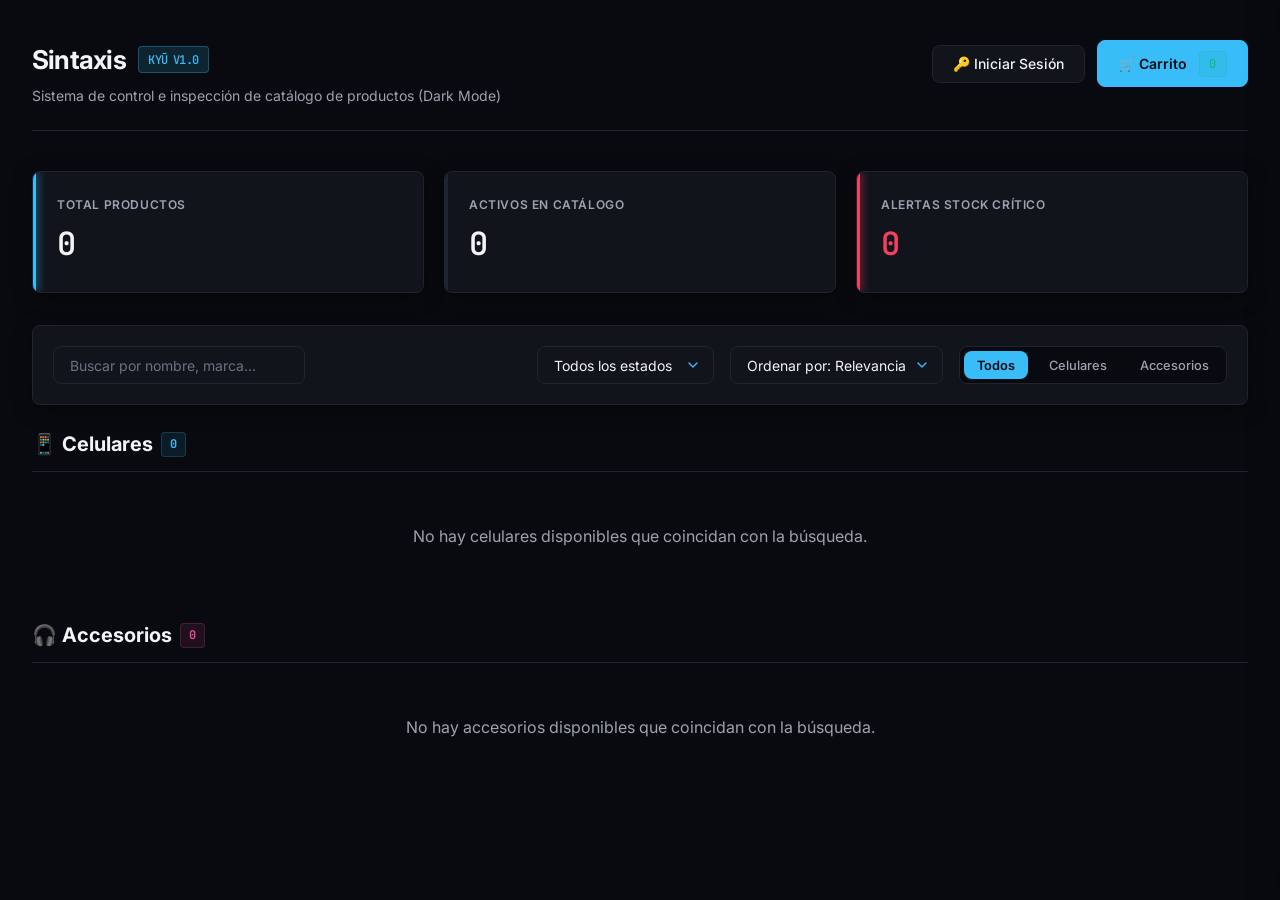
==== commit 82695f74: "feat: implementado cartel de inactividad y mejoras en el frontend" ====
--- a/src/main/resources/static/index.html
+++ b/src/main/resources/static/index.html
@@ -56,6 +56,13 @@
                 <option value="todos">Todos los estados</option>
                 <option value="activos">Solo activos</option>
                 <option value="stock-bajo">Stock bajo / crítico</option>
+            </select>
+            <select id="filterSort" class="select-filter" onchange="filtrarProductos()">
+                <option value="default">Ordenar por: Relevancia</option>
+                <option value="precio-asc">Precio: Menor a Mayor</option>
+                <option value="precio-desc">Precio: Mayor a Menor</option>
+                <option value="nombre-az">Nombre: A - Z</option>
+                <option value="stock-desc">Mayor Stock Disponible</option>
             </select>
         </div>
         <div class="category-tabs" style="display: flex; gap: 0.5rem; background: var(--bg-canvas); padding: 0.25rem; border: 1px solid var(--border-color); border-radius: var(--radius);">
@@ -145,6 +152,58 @@
         </div>
     </div>
 
+    <!-- Modal Recuperación de Contraseña -->
+    <div id="forgotPasswordModal" style="display: none; position: fixed; top: 0; left: 0; width: 100vw; height: 100vh; background: rgba(9, 10, 15, 0.85); z-index: 2300; justify-content: center; align-items: center; backdrop-filter: blur(5px);">
+        <div style="background: var(--surface); border: 1px solid var(--border-color); border-radius: var(--radius); padding: 2rem; width: 100%; max-width: 400px; box-shadow: var(--shadow-kyu); position: relative;">
+            <div style="display: flex; justify-content: space-between; align-items: center; margin-bottom: 1.5rem;">
+                <h2 style="font-size: 1.25rem; font-weight: 600; color: var(--text-main);">🔑 Recuperar Contraseña</h2>
+                <button class="btn btn-secondary" style="padding: 0.2rem 0.5rem; font-size: 0.75rem;" onclick="toggleForgotPasswordModal(false)">✕</button>
+            </div>
+            
+            <!-- Paso 1: Solicitar Token -->
+            <form id="forgotForm" onsubmit="ejecutarSolicitudForgotPassword(event)" style="display: flex; flex-direction: column; gap: 1rem;">
+                <p style="font-size: 0.825rem; color: var(--text-secondary); line-height: 1.4;">
+                    Ingresa tu correo electrónico registrado. Te enviaremos un código de verificación de 6 dígitos (visible en los logs del servidor para pruebas).
+                </p>
+                <div>
+                    <label style="display: block; font-size: 0.75rem; font-weight: 600; text-transform: uppercase; color: var(--text-secondary); margin-bottom: 0.4rem;">Email</label>
+                    <input type="email" id="forgotEmail" class="search-input" required placeholder="ejemplo@sintaxis.com" style="background: var(--bg-canvas); border: 1px solid var(--border-color); color: var(--text-main); padding: 0.75rem; border-radius: var(--radius); width: 100%;">
+                </div>
+                <div id="forgotErrorMsg" style="color: var(--danger-rose); font-size: 0.8rem; display: none;"></div>
+                <div id="forgotSuccessMsg" style="color: var(--success-emerald); font-size: 0.8rem; display: none;"></div>
+                <button type="submit" class="btn btn-primary" style="width: 100%; justify-content: center; margin-top: 0.5rem; padding: 0.75rem;">
+                    Enviar Código de Verificación
+                </button>
+                <div style="text-align: center; margin-top: 0.5rem; font-size: 0.85rem;">
+                    <a href="javascript:void(0)" onclick="alternarModalResetPasswordDirecto()" style="color: var(--accent-cyan); text-decoration: none; font-size: 0.8rem;">¿Ya tienes tu código de 6 dígitos? Ingresar aquí</a>
+                </div>
+            </form>
+
+            <!-- Paso 2: Restablecer Contraseña (Oculto inicialmente o accesible) -->
+            <form id="resetForm" onsubmit="ejecutarResetPassword(event)" style="display: none; flex-direction: column; gap: 1rem;">
+                <p style="font-size: 0.825rem; color: var(--text-secondary); line-height: 1.4;">
+                    Ingresa el código OTP de 6 dígitos recibido y tu nueva contraseña (mínimo 6 caracteres).
+                </p>
+                <div>
+                    <label style="display: block; font-size: 0.75rem; font-weight: 600; text-transform: uppercase; color: var(--text-secondary); margin-bottom: 0.4rem;">Código OTP (6 Dígitos)</label>
+                    <input type="text" id="resetTokenInput" class="search-input" required maxlength="6" placeholder="123456" style="background: var(--bg-canvas); border: 1px solid var(--border-color); color: var(--text-main); padding: 0.75rem; border-radius: var(--radius); width: 100%; font-family: 'JetBrains Mono', monospace; font-size: 1.25rem; text-align: center; letter-spacing: 0.3em;">
+                </div>
+                <div>
+                    <label style="display: block; font-size: 0.75rem; font-weight: 600; text-transform: uppercase; color: var(--text-secondary); margin-bottom: 0.4rem;">Nueva Contraseña (mín 6 car.)</label>
+                    <input type="password" id="resetPasswordNueva" minlength="6" class="search-input" required autocomplete="new-password" placeholder="••••••••" style="background: var(--bg-canvas); border: 1px solid var(--border-color); color: var(--text-main); padding: 0.75rem; border-radius: var(--radius); width: 100%;">
+                </div>
+                <div id="resetErrorMsg" style="color: var(--danger-rose); font-size: 0.8rem; display: none;"></div>
+                <div id="resetSuccessMsg" style="color: var(--success-emerald); font-size: 0.8rem; display: none;"></div>
+                <button type="submit" class="btn btn-primary" style="width: 100%; justify-content: center; margin-top: 0.5rem; padding: 0.75rem;">
+                    Actualizar Contraseña
+                </button>
+                <div style="text-align: center; margin-top: 0.5rem; font-size: 0.85rem;">
+                    <a href="javascript:void(0)" onclick="alternarModalResetPasswordDirecto()" style="color: var(--text-secondary); text-decoration: none; font-size: 0.8rem;">← Volver a solicitar código</a>
+                </div>
+            </form>
+        </div>
+    </div>
+
     <!-- Login Modal -->
     <div id="loginModal" style="display: none; position: fixed; top: 0; left: 0; width: 100vw; height: 100vh; background: rgba(9, 10, 15, 0.8); z-index: 2000; justify-content: center; align-items: center; backdrop-filter: blur(5px);">
         <div style="background: var(--surface); border: 1px solid var(--border-color); border-radius: var(--radius); padding: 2rem; width: 100%; max-width: 400px; box-shadow: var(--shadow-kyu); position: relative;">
@@ -159,15 +218,18 @@
                 </div>
                 <div>
                     <label style="display: block; font-size: 0.75rem; font-weight: 600; text-transform: uppercase; color: var(--text-secondary); margin-bottom: 0.4rem;">Contraseña</label>
-                    <input type="password" id="loginPassword" class="search-input" required placeholder="••••••••" style="background: var(--bg-canvas); border: 1px solid var(--border-color); color: var(--text-main); padding: 0.75rem; border-radius: var(--radius);">
+                    <input type="password" id="loginPassword" class="search-input" required autocomplete="current-password" placeholder="••••••••" style="background: var(--bg-canvas); border: 1px solid var(--border-color); color: var(--text-main); padding: 0.75rem; border-radius: var(--radius);">
                 </div>
                 <div id="loginErrorMsg" style="color: var(--danger-rose); font-size: 0.8rem; display: none;"></div>
                 <button type="submit" class="btn btn-primary" style="width: 100%; justify-content: center; margin-top: 0.5rem; padding: 0.75rem;">
                     Ingresar al Sistema
                 </button>
-                <div style="text-align: center; margin-top: 0.5rem; font-size: 0.85rem;">
-                    <span style="color: var(--text-secondary);">¿No tienes cuenta?</span> 
-                    <a href="javascript:void(0)" onclick="abrirModalRegistroPublico()" style="color: var(--accent-cyan); text-decoration: none; font-weight: 600; margin-left: 0.3rem;">Crear cuenta</a>
+                <div style="text-align: center; margin-top: 0.5rem; font-size: 0.85rem; display: flex; justify-content: space-between; align-items: center;">
+                    <a href="javascript:void(0)" onclick="abrirModalForgotPassword()" style="color: var(--text-secondary); text-decoration: none; font-size: 0.8rem;">¿Olvidaste tu contraseña?</a>
+                    <div>
+                        <span style="color: var(--text-secondary);">¿No tienes cuenta?</span> 
+                        <a href="javascript:void(0)" onclick="abrirModalRegistroPublico()" style="color: var(--accent-cyan); text-decoration: none; font-weight: 600; margin-left: 0.3rem;">Crear cuenta</a>
+                    </div>
                 </div>
             </form>
         </div>
@@ -197,7 +259,7 @@
                 </div>
                 <div>
                     <label style="display: block; font-size: 0.7rem; font-weight: 600; text-transform: uppercase; color: var(--text-secondary); margin-bottom: 0.3rem;">Contraseña (mín 6 car.) *</label>
-                    <input type="password" id="regPassword" required minlength="6" class="search-input" placeholder="••••••••" style="background: var(--bg-canvas); border: 1px solid var(--border-color); color: var(--text-main); padding: 0.6rem; border-radius: var(--radius); font-size: 0.85rem; width: 100%;">
+                    <input type="password" id="regPassword" required minlength="6" class="search-input" autocomplete="new-password" placeholder="••••••••" style="background: var(--bg-canvas); border: 1px solid var(--border-color); color: var(--text-main); padding: 0.6rem; border-radius: var(--radius); font-size: 0.85rem; width: 100%;">
                 </div>
                 <div>
                     <label style="display: block; font-size: 0.7rem; font-weight: 600; text-transform: uppercase; color: var(--text-secondary); margin-bottom: 0.3rem;">Teléfono</label>
@@ -239,7 +301,7 @@
                 </div>
                 <div>
                     <label style="display: block; font-size: 0.7rem; font-weight: 600; text-transform: uppercase; color: var(--text-secondary); margin-bottom: 0.3rem;">Contraseña (mín 6 car.) *</label>
-                    <input type="password" id="adminUserPassword" required minlength="6" class="search-input" placeholder="••••••••" style="background: var(--bg-canvas); border: 1px solid var(--border-color); color: var(--text-main); padding: 0.6rem; border-radius: var(--radius); font-size: 0.85rem; width: 100%;">
+                    <input type="password" id="adminUserPassword" required minlength="6" class="search-input" autocomplete="new-password" placeholder="••••••••" style="background: var(--bg-canvas); border: 1px solid var(--border-color); color: var(--text-main); padding: 0.6rem; border-radius: var(--radius); font-size: 0.85rem; width: 100%;">
                 </div>
                 <div>
                     <label style="display: block; font-size: 0.7rem; font-weight: 600; text-transform: uppercase; color: var(--text-secondary); margin-bottom: 0.3rem;">Rol Asignado *</label>
@@ -255,6 +317,23 @@
                     <button type="submit" class="btn btn-primary">Crear Usuario</button>
                 </div>
             </form>
+        </div>
+    </div>
+
+    </div>
+
+    <!-- Modal de Alerta por Inactividad -->
+    <div id="inactivityModal" class="modal-backdrop" style="display: none; z-index: 10000; position: fixed; top: 0; left: 0; width: 100vw; height: 100vh; background: rgba(9, 10, 15, 0.85); justify-content: center; align-items: center; backdrop-filter: blur(6px);">
+        <div class="modal" style="background: var(--surface); border: 1px solid var(--accent-rose); border-radius: var(--radius); padding: 2rem; width: 100%; max-width: 420px; text-align: center; box-shadow: 0 0 30px rgba(255, 45, 85, 0.3);">
+            <div style="font-size: 3rem; margin-bottom: 0.5rem;">⏳</div>
+            <h3 style="color: var(--accent-rose); margin-bottom: 0.5rem; font-family: 'Inter', sans-serif;">Sesión a punto de expirar</h3>
+            <p style="color: var(--text-secondary); font-size: 0.9rem; margin-bottom: 1.5rem; line-height: 1.5;">
+                No se ha detectado actividad en los últimos <strong style="color: var(--text-main);">4 minutos y 30 segundos</strong>. Por seguridad, su sesión se cerrará en <span id="inactivityCountdown" style="color: var(--accent-cyan); font-weight: 700; font-family: 'JetBrains Mono', monospace; font-size: 1.1rem;">30</span> segundos.
+            </p>
+            <div style="display: flex; gap: 1rem; justify-content: center;">
+                <button class="btn btn-primary" style="flex: 1; background: var(--accent-cyan); color: #090A0F; font-weight: 600; padding: 0.75rem;" onclick="resetInactivityTimer()">Continuar Trabajando</button>
+                <button class="btn" style="flex: 1; background: transparent; border: 1px solid var(--border-color); color: var(--text-secondary); padding: 0.75rem;" onclick="cerrarSesionPorInactividad()">Cerrar Sesión</button>
+            </div>
         </div>
     </div>
 
@@ -395,15 +474,32 @@
                             <th style="background: #0E1017; padding: 0.8rem 1rem;">Email</th>
                             <th style="background: #0E1017; padding: 0.8rem 1rem;">Teléfono</th>
                             <th style="background: #0E1017; padding: 0.8rem 1rem;">Dirección</th>
-                            <th style="background: #0E1017; padding: 0.8rem 1rem; text-align: right;">Estado / Puntos</th>
+                            <th style="background: #0E1017; padding: 0.8rem 1rem;">Estado</th>
+                            <th style="background: #0E1017; padding: 0.8rem 1rem;">Puntos</th>
+                            <th style="background: #0E1017; padding: 0.8rem 1rem; text-align: right;">Acciones</th>
                         </tr>
                     </thead>
                     <tbody id="adminClienteTableBody">
                         <tr>
-                            <td colspan="5" class="loading">Cargando clientes...</td>
+                            <td colspan="7" class="loading">Cargando clientes...</td>
                         </tr>
                     </tbody>
                 </table>
+            </div>
+        </div>
+    </div>
+
+    <!-- Product Quick View Modal -->
+    <div id="productDetailModal" style="display: none; position: fixed; top: 0; left: 0; width: 100vw; height: 100vh; background: rgba(9, 10, 15, 0.85); z-index: 2600; justify-content: center; align-items: center; backdrop-filter: blur(8px); padding: 1.5rem;">
+        <div style="background: var(--surface); border: 1px solid var(--border-color); border-radius: var(--radius); width: 100%; max-width: 820px; max-height: 90vh; display: flex; flex-direction: column; box-shadow: var(--shadow-kyu); overflow: hidden;">
+            <div style="padding: 1.25rem 1.5rem; border-bottom: 1px solid var(--border-color); display: flex; justify-content: space-between; align-items: center; background: #0E1017;">
+                <h3 id="detailModalTitle" style="font-size: 1.125rem; font-weight: 700; color: var(--text-main); display: flex; align-items: center; gap: 0.5rem;">
+                    🔍 Detalle del Producto
+                </h3>
+                <button class="btn btn-secondary" style="padding: 0.2rem 0.5rem; font-size: 0.75rem;" onclick="cerrarModalDetalleProducto()">✕ Cerrar</button>
+            </div>
+            <div style="padding: 2rem; overflow-y: auto; display: grid; grid-template-columns: 1fr 1.2fr; gap: 2rem; align-items: center;" id="detailModalContent">
+                <!-- Se llena dinámicamente -->
             </div>
         </div>
     </div>
@@ -563,7 +659,115 @@
         </div>
     </div>
 
+    <!-- Modal Agregar Stock Admin -->
+    <div id="stockModal" style="display: none; position: fixed; top: 0; left: 0; width: 100vw; height: 100vh; background: rgba(9, 10, 15, 0.85); z-index: 3000; justify-content: center; align-items: center; backdrop-filter: blur(6px); padding: 1.5rem;">
+        <div style="background: var(--surface); border: 1px solid var(--border-color); border-radius: var(--radius); width: 100%; max-width: 440px; box-shadow: var(--shadow-kyu); overflow: hidden;">
+            <div style="padding: 1rem 1.5rem; border-bottom: 1px solid var(--border-color); display: flex; justify-content: space-between; align-items: center; background: #0E1017;">
+                <h3 id="stockModalTitle" style="font-size: 1.125rem; font-weight: 600; color: var(--text-main);">📦 Agregar Stock</h3>
+                <button class="btn btn-secondary" style="padding: 0.2rem 0.5rem; font-size: 0.75rem;" onclick="toggleStockModal(false)">✕</button>
+            </div>
+            <form id="stockForm" onsubmit="ejecutarAgregarStock(event)" style="padding: 1.5rem; display: flex; flex-direction: column; gap: 1rem;">
+                <input type="hidden" id="stockProdId">
+                <input type="hidden" id="stockProdTipo">
+
+                <div>
+                    <div id="stockProdInfo" style="font-size: 0.85rem; color: var(--text-secondary); margin-bottom: 0.75rem;"></div>
+                    <label style="display: block; font-size: 0.75rem; font-weight: 600; text-transform: uppercase; color: var(--text-secondary); margin-bottom: 0.4rem;">Cantidad a Agregar (+ unidades) *</label>
+                    <input type="number" id="stockCantidadInput" min="1" value="10" required style="width: 100%; background: var(--bg-canvas); border: 1px solid var(--border-color); color: var(--text-main); padding: 0.6rem; border-radius: var(--radius); font-size: 1rem; font-family: 'JetBrains Mono', monospace;">
+                </div>
+
+                <div id="stockFormErrorMsg" style="color: var(--danger-rose); font-size: 0.85rem; display: none;"></div>
+
+                <div style="display: flex; gap: 1rem; justify-content: flex-end; margin-top: 0.5rem;">
+                    <button type="button" class="btn btn-secondary" onclick="toggleStockModal(false)">Cancelar</button>
+                    <button type="submit" class="btn btn-primary" style="background: var(--accent-cyan); color: #090A0F; font-weight: 600;">Confirmar Ingreso</button>
+                </div>
+            </form>
+        </div>
+    </div>
+
     <script src="modal_pago.js" defer></script>
     <script src="app.js" defer></script>
-</body>
+
+    <!-- Contenedor de Notificaciones Toast (Kyū Dark Mode) -->
+    <div id="toastContainer" style="position: fixed; bottom: 2rem; right: 2rem; z-index: 9999; display: flex; flex-direction: column; gap: 0.75rem; pointer-events: none;"></div>
+
+    <!-- Modal Editar Cliente Admin -->
+    <div id="clienteFormModal" style="display: none; position: fixed; top: 0; left: 0; width: 100vw; height: 100vh; background: rgba(9, 10, 15, 0.85); z-index: 3000; justify-content: center; align-items: center; backdrop-filter: blur(6px); padding: 1.5rem;">
+        <div style="background: var(--surface); border: 1px solid var(--border-color); border-radius: var(--radius); width: 100%; max-width: 520px; box-shadow: var(--shadow-kyu); overflow: hidden;">
+            <div style="padding: 1rem 1.5rem; border-bottom: 1px solid var(--border-color); display: flex; justify-content: space-between; align-items: center; background: #0E1017;">
+                <h3 style="font-size: 1.125rem; font-weight: 600; color: var(--text-main);">✏️ Editar Datos del Cliente</h3>
+                <button class="btn btn-secondary" style="padding: 0.2rem 0.5rem; font-size: 0.75rem;" onclick="toggleClienteFormModal(false)">✕</button>
+            </div>
+            <form id="clienteForm" onsubmit="guardarClienteAdmin(event)" style="padding: 1.5rem; display: flex; flex-direction: column; gap: 1rem;">
+                <input type="hidden" id="formClienteId">
+                <input type="hidden" id="formClienteEmail">
+
+                <div style="display: grid; grid-template-columns: 1fr 1fr; gap: 1rem;">
+                    <div>
+                        <label style="display: block; font-size: 0.75rem; font-weight: 600; text-transform: uppercase; color: var(--text-secondary); margin-bottom: 0.4rem;">Nombre *</label>
+                        <input type="text" id="formClienteNombre" required style="width: 100%; background: var(--bg-canvas); border: 1px solid var(--border-color); color: var(--text-main); padding: 0.6rem; border-radius: var(--radius); font-size: 0.875rem;">
+                    </div>
+                    <div>
+                        <label style="display: block; font-size: 0.75rem; font-weight: 600; text-transform: uppercase; color: var(--text-secondary); margin-bottom: 0.4rem;">Apellido *</label>
+                        <input type="text" id="formClienteApellido" required style="width: 100%; background: var(--bg-canvas); border: 1px solid var(--border-color); color: var(--text-main); padding: 0.6rem; border-radius: var(--radius); font-size: 0.875rem;">
+                    </div>
+                </div>
+
+                <div style="display: grid; grid-template-columns: 1fr 1fr; gap: 1rem;">
+                    <div>
+                        <label style="display: block; font-size: 0.75rem; font-weight: 600; text-transform: uppercase; color: var(--text-secondary); margin-bottom: 0.4rem;">Teléfono *</label>
+                        <input type="text" id="formClienteTelefono" required placeholder="Ej: 3514856789" style="width: 100%; background: var(--bg-canvas); border: 1px solid var(--border-color); color: var(--text-main); padding: 0.6rem; border-radius: var(--radius); font-size: 0.875rem;">
+                    </div>
+                    <div>
+                        <label style="display: block; font-size: 0.75rem; font-weight: 600; text-transform: uppercase; color: var(--text-secondary); margin-bottom: 0.4rem;">Dirección *</label>
+                        <input type="text" id="formClienteDireccion" required placeholder="Ej: Av. Colón 1234" style="width: 100%; background: var(--bg-canvas); border: 1px solid var(--border-color); color: var(--text-main); padding: 0.6rem; border-radius: var(--radius); font-size: 0.875rem;">
+                    </div>
+                </div>
+
+                <div id="clienteFormErrorMsg" style="color: var(--danger-rose); font-size: 0.85rem; display: none;"></div>
+
+                <div style="display: flex; gap: 1rem; justify-content: flex-end; margin-top: 0.5rem;">
+                    <button type="button" class="btn btn-secondary" onclick="toggleClienteFormModal(false)">Cancelar</button>
+                    <button type="submit" class="btn btn-primary">Guardar Cambios</button>
+                </div>
+            </form>
+        </div>
+    </div>
+
+    <!-- Modal Mis Compras (Historial del Cliente) -->
+    <div id="misComprasModal" style="display: none; position: fixed; top: 0; left: 0; width: 100vw; height: 100vh; background: rgba(9, 10, 15, 0.85); z-index: 3000; justify-content: center; align-items: center; backdrop-filter: blur(6px); padding: 1.5rem;">
+        <div style="background: var(--surface); border: 1px solid var(--border-color); border-radius: var(--radius); width: 100%; max-width: 850px; max-height: 85vh; display: flex; flex-direction: column; box-shadow: var(--shadow-kyu); overflow: hidden;">
+            <div style="padding: 1rem 1.5rem; border-bottom: 1px solid var(--border-color); display: flex; justify-content: space-between; align-items: center; background: #0E1017;">
+                <h3 style="font-size: 1.125rem; font-weight: 600; color: var(--text-main); display: flex; align-items: center; gap: 0.5rem;">
+                    📦 Historial de Mis Compras
+                </h3>
+                <button class="btn btn-secondary" style="padding: 0.2rem 0.5rem; font-size: 0.75rem;" onclick="toggleMisComprasModal(false)">✕</button>
+            </div>
+            <div style="flex: 1; overflow-y: auto; padding: 1.5rem;" id="misComprasContainer">
+                <div style="text-align: center; color: var(--text-secondary); padding: 2rem;">Cargando tus compras...</div>
+            </div>
+            <div style="padding: 1rem 1.5rem; border-top: 1px solid var(--border-color); background: #0E1017; display: flex; justify-content: flex-end;">
+                <button class="btn btn-secondary" onclick="toggleMisComprasModal(false)">Cerrar</button>
+            </div>
+        </div>
+    </div>
+
+    <!-- Modal Mi Perfil (Datos, Fidelización, Historial y Cambio de Contraseña) -->
+    <div id="miPerfilModal" style="display: none; position: fixed; top: 0; left: 0; width: 100vw; height: 100vh; background: rgba(9, 10, 15, 0.85); z-index: 3000; justify-content: center; align-items: center; backdrop-filter: blur(6px); padding: 1.5rem;">
+        <div style="background: var(--surface); border: 1px solid var(--border-color); border-radius: var(--radius); width: 100%; max-width: 850px; max-height: 90vh; display: flex; flex-direction: column; box-shadow: var(--shadow-kyu); overflow: hidden;">
+            <div style="padding: 1rem 1.5rem; border-bottom: 1px solid var(--border-color); display: flex; justify-content: space-between; align-items: center; background: #0E1017;">
+                <h3 style="font-size: 1.125rem; font-weight: 600; color: var(--text-main); display: flex; align-items: center; gap: 0.5rem;">
+                    👤 Mi Perfil de Cliente
+                </h3>
+                <button class="btn btn-secondary" style="padding: 0.2rem 0.5rem; font-size: 0.75rem;" onclick="toggleMiPerfilModal(false)">✕</button>
+            </div>
+            <div style="flex: 1; overflow-y: auto; padding: 1.5rem;" id="miPerfilContainer">
+                <div style="text-align: center; color: var(--text-secondary); padding: 2rem;">Cargando perfil...</div>
+            </div>
+            <div style="padding: 1rem 1.5rem; border-top: 1px solid var(--border-color); background: #0E1017; display: flex; justify-content: flex-end;">
+                <button class="btn btn-secondary" onclick="toggleMiPerfilModal(false)">Cerrar</button>
+            </div>
+        </div>
+    </div>
 </html>
--- a/src/main/resources/static/styles.css
+++ b/src/main/resources/static/styles.css
@@ -1,3 +1,49 @@
+/* Estilos para Notificaciones Toast (Kyū Dark Mode) */
+@keyframes toastSlideIn {
+    from { transform: translateX(100%); opacity: 0; }
+    to { transform: translateX(0); opacity: 1; }
+}
+
+@keyframes toastFadeOut {
+    from { transform: translateX(0); opacity: 1; }
+    to { transform: translateX(100%); opacity: 0; }
+}
+
+.toast-notification {
+    pointer-events: auto;
+    background: var(--surface);
+    border: 1px solid var(--border-color);
+    border-radius: var(--radius);
+    padding: 0.875rem 1.25rem;
+    box-shadow: 0 10px 25px -5px rgba(0, 0, 0, 0.7);
+    display: flex;
+    align-items: center;
+    gap: 0.75rem;
+    min-width: 280px;
+    max-width: 400px;
+    font-size: 0.875rem;
+    color: var(--text-main);
+    animation: toastSlideIn 0.3s cubic-bezier(0.16, 1, 0.3, 1) forwards;
+    position: relative;
+    overflow: hidden;
+}
+
+.toast-notification.success {
+    border-left: 4px solid var(--success-emerald);
+}
+
+.toast-notification.error {
+    border-left: 4px solid var(--danger-rose);
+}
+
+.toast-notification.info {
+    border-left: 4px solid var(--accent-cyan);
+}
+
+.toast-notification.hiding {
+    animation: toastFadeOut 0.25s ease-in forwards;
+}
+
 :root {
     --bg-canvas: #090A0F;
     --surface: #12141C;
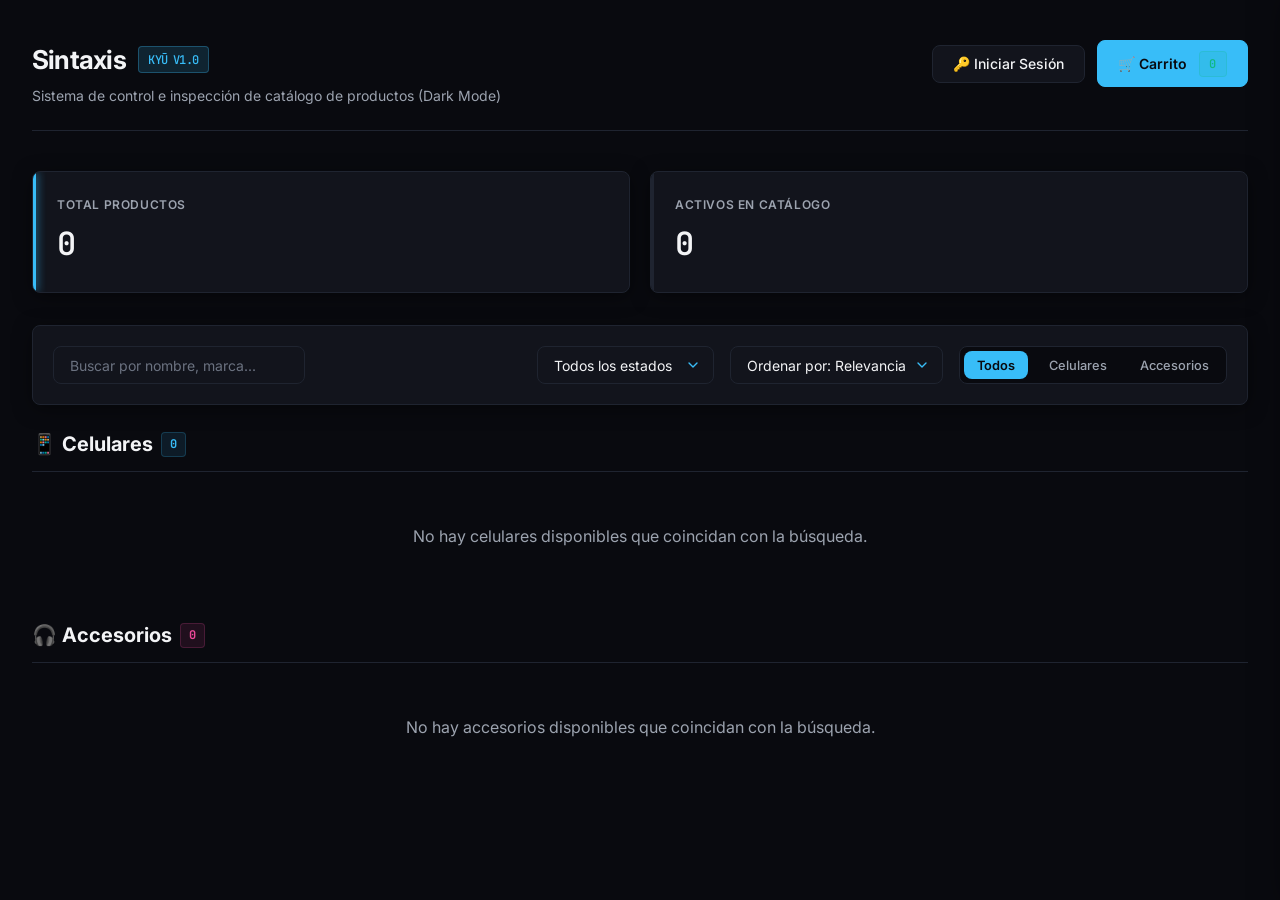
==== commit fe0895b0: "feat: gestión completa de subcategorías (editar y eliminar) y refuerzo de seguridad" ====
--- a/src/main/resources/static/index.html
+++ b/src/main/resources/static/index.html
@@ -32,7 +32,7 @@
         </div>
     </header>
 
-    <div class="metrics-bar">
+    <div class="metrics-bar" style="grid-template-columns: repeat(2, 1fr);">
         <div class="metric-card accent">
             <div class="label">Total Productos</div>
             <div class="value" id="metric-total">0</div>
@@ -40,10 +40,6 @@
         <div class="metric-card">
             <div class="label">Activos en Catálogo</div>
             <div class="value" id="metric-activos">0</div>
-        </div>
-        <div class="metric-card danger">
-            <div class="label">Alertas Stock Crítico</div>
-            <div class="value" id="metric-stock-bajo" style="color: var(--danger-rose);">0</div>
         </div>
     </div>
 
@@ -281,7 +277,7 @@
     <div id="userFormModal" style="display: none; position: fixed; top: 0; left: 0; width: 100vw; height: 100vh; background: rgba(9, 10, 15, 0.85); z-index: 3000; justify-content: center; align-items: center; backdrop-filter: blur(6px); padding: 1.5rem;">
         <div style="background: var(--surface); border: 1px solid var(--border-color); border-radius: var(--radius); width: 100%; max-width: 500px; box-shadow: var(--shadow-kyu); overflow: hidden;">
             <div style="padding: 1rem 1.5rem; border-bottom: 1px solid var(--border-color); display: flex; justify-content: space-between; align-items: center; background: #0E1017;">
-                <h3 style="font-size: 1.125rem; font-weight: 600; color: var(--text-main);">➕ Registrar Nuevo Usuario (Admin)</h3>
+                <h3 id="userModalTitle" style="font-size: 1.125rem; font-weight: 600; color: var(--text-main);">➕ Registrar Nuevo Usuario (Admin)</h3>
                 <button class="btn btn-secondary" style="padding: 0.2rem 0.5rem; font-size: 0.75rem;" onclick="toggleUserFormModal(false)">✕</button>
             </div>
             <form id="userForm" onsubmit="guardarUsuarioAdmin(event)" style="padding: 1.5rem; display: flex; flex-direction: column; gap: 0.85rem;">
@@ -292,7 +288,7 @@
                     </div>
                     <div>
                         <label style="display: block; font-size: 0.7rem; font-weight: 600; text-transform: uppercase; color: var(--text-secondary); margin-bottom: 0.3rem;">Apellido *</label>
-                        <input type="text" id="adminUserApellido" required class="search-input" placeholder="Apellido" style="background: var(--bg-canvas); border: 1px solid var(--border-color); color: var(--text-main); padding: 0.6rem; border-radius: var(--radius); font-size: 0.85rem; width: 100%;">
+                        <input type="text" id="adminUserApellido" class="search-input" placeholder="Apellido (solo nuevo)" style="background: var(--bg-canvas); border: 1px solid var(--border-color); color: var(--text-main); padding: 0.6rem; border-radius: var(--radius); font-size: 0.85rem; width: 100%;">
                     </div>
                 </div>
                 <div>
@@ -300,8 +296,8 @@
                     <input type="email" id="adminUserEmail" required class="search-input" placeholder="empleado@sintaxis.com" style="background: var(--bg-canvas); border: 1px solid var(--border-color); color: var(--text-main); padding: 0.6rem; border-radius: var(--radius); font-size: 0.85rem; width: 100%;">
                 </div>
                 <div>
-                    <label style="display: block; font-size: 0.7rem; font-weight: 600; text-transform: uppercase; color: var(--text-secondary); margin-bottom: 0.3rem;">Contraseña (mín 6 car.) *</label>
-                    <input type="password" id="adminUserPassword" required minlength="6" class="search-input" autocomplete="new-password" placeholder="••••••••" style="background: var(--bg-canvas); border: 1px solid var(--border-color); color: var(--text-main); padding: 0.6rem; border-radius: var(--radius); font-size: 0.85rem; width: 100%;">
+                    <label style="display: block; font-size: 0.7rem; font-weight: 600; text-transform: uppercase; color: var(--text-secondary); margin-bottom: 0.3rem;">Contraseña</label>
+                    <input type="password" id="adminUserPassword" minlength="6" class="search-input" autocomplete="new-password" placeholder="••••••••" style="background: var(--bg-canvas); border: 1px solid var(--border-color); color: var(--text-main); padding: 0.6rem; border-radius: var(--radius); font-size: 0.85rem; width: 100%;">
                 </div>
                 <div>
                     <label style="display: block; font-size: 0.7rem; font-weight: 600; text-transform: uppercase; color: var(--text-secondary); margin-bottom: 0.3rem;">Rol Asignado *</label>
@@ -314,7 +310,7 @@
                 <div id="userFormErrorMsg" style="color: var(--danger-rose); font-size: 0.8rem; display: none;"></div>
                 <div style="display: flex; gap: 1rem; justify-content: flex-end; margin-top: 0.5rem;">
                     <button type="button" class="btn btn-secondary" onclick="toggleUserFormModal(false)">Cancelar</button>
-                    <button type="submit" class="btn btn-primary">Crear Usuario</button>
+                    <button type="submit" id="userModalSubmitBtn" class="btn btn-primary">Crear Usuario</button>
                 </div>
             </form>
         </div>
@@ -337,27 +333,6 @@
         </div>
     </div>
 
-    <!-- Subcategory Create Modal (Admin) -->
-    <div id="subcatFormModal" style="display: none; position: fixed; top: 0; left: 0; width: 100vw; height: 100vh; background: rgba(9, 10, 15, 0.85); z-index: 3000; justify-content: center; align-items: center; backdrop-filter: blur(6px); padding: 1.5rem;">
-        <div style="background: var(--surface); border: 1px solid var(--border-color); border-radius: var(--radius); width: 100%; max-width: 420px; box-shadow: var(--shadow-kyu); overflow: hidden;">
-            <div style="padding: 1rem 1.5rem; border-bottom: 1px solid var(--border-color); display: flex; justify-content: space-between; align-items: center; background: #0E1017;">
-                <h3 style="font-size: 1.125rem; font-weight: 600; color: var(--text-main);">➕ Nueva Subcategoría</h3>
-                <button class="btn btn-secondary" style="padding: 0.2rem 0.5rem; font-size: 0.75rem;" onclick="toggleSubcatFormModal(false)">✕</button>
-            </div>
-            <form id="subcatForm" onsubmit="guardarSubcategoriaAdmin(event)" style="padding: 1.5rem; display: flex; flex-direction: column; gap: 1rem;">
-                <div>
-                    <label style="display: block; font-size: 0.75rem; font-weight: 600; text-transform: uppercase; color: var(--text-secondary); margin-bottom: 0.4rem;">Nombre de Subcategoría *</label>
-                    <input type="text" id="formSubcatNombre" required class="search-input" placeholder="Ej: Fundas, Cargadores..." style="background: var(--bg-canvas); border: 1px solid var(--border-color); color: var(--text-main); padding: 0.7rem; border-radius: var(--radius); font-size: 0.875rem; width: 100%;">
-                </div>
-                <div id="subcatFormErrorMsg" style="color: var(--danger-rose); font-size: 0.8rem; display: none;"></div>
-                <div style="display: flex; gap: 1rem; justify-content: flex-end; margin-top: 0.5rem;">
-                    <button type="button" class="btn btn-secondary" onclick="toggleSubcatFormModal(false)">Cancelar</button>
-                    <button type="submit" class="btn btn-primary">Guardar Subcategoría</button>
-                </div>
-            </form>
-        </div>
-    </div>
-
     <!-- Admin Panel Modal -->
     <div id="adminModal" style="display: none; position: fixed; top: 0; left: 0; width: 100vw; height: 100vh; background: rgba(9, 10, 15, 0.85); z-index: 2500; justify-content: center; align-items: center; backdrop-filter: blur(6px); padding: 2rem;">
         <div style="background: var(--surface); border: 1px solid var(--border-color); border-radius: var(--radius); width: 100%; max-width: 1100px; max-height: 90vh; display: flex; flex-direction: column; box-shadow: var(--shadow-kyu); overflow: hidden;">
@@ -369,7 +344,6 @@
                     <p style="font-size: 0.8rem; color: var(--text-secondary); margin-top: 0.2rem;">Gestión completa de Celulares y Accesorios con autenticación activa</p>
                 </div>
                 <div id="adminHeaderActions" style="display: flex; gap: 0.75rem; align-items: center;">
-                    <button class="btn btn-primary" style="background: rgba(56, 189, 248, 0.15); color: var(--accent-cyan); border-color: rgba(56, 189, 248, 0.3);" onclick="abrirModalNuevaSubcategoria()">+ Nueva Subcategoría</button>
                     <button class="btn btn-secondary" style="padding: 0.4rem 0.8rem;" onclick="toggleAdminModal(false)">✕ Cerrar</button>
                 </div>
             </div>
@@ -381,8 +355,10 @@
                     <button class="btn" id="admin-tab-todos" style="padding: 0.35rem 0.75rem; font-size: 0.75rem; background: var(--accent-cyan); color: #090A0F; border: none; font-weight: 600;" onclick="cambiarAdminTab('todos')">Todos</button>
                     <button class="btn" id="admin-tab-celulares" style="padding: 0.35rem 0.75rem; font-size: 0.75rem; background: transparent; color: var(--text-secondary); border: 1px solid var(--border-color);" onclick="cambiarAdminTab('celulares')">Celulares</button>
                     <button class="btn" id="admin-tab-accesorios" style="padding: 0.35rem 0.75rem; font-size: 0.75rem; background: transparent; color: var(--text-secondary); border: 1px solid var(--border-color);" onclick="cambiarAdminTab('accesorios')">Accesorios</button>
+                    <button class="btn" id="admin-tab-stock-critico" style="padding: 0.35rem 0.75rem; font-size: 0.75rem; background: transparent; color: var(--danger-rose); border: 1px solid rgba(244,63,94,0.3);" onclick="cambiarAdminTab('stock-critico')">⚠️ Stock Crítico (<span id="adminStockCriticoCount">0</span>)</button>
                     <button class="btn" id="admin-tab-usuarios" style="padding: 0.35rem 0.75rem; font-size: 0.75rem; background: transparent; color: var(--text-secondary); border: 1px solid var(--border-color);" onclick="cambiarAdminTab('usuarios')">👥 Usuarios</button>
                     <button class="btn" id="admin-tab-clientes" style="padding: 0.35rem 0.75rem; font-size: 0.75rem; background: transparent; color: var(--text-secondary); border: 1px solid var(--border-color);" onclick="cambiarAdminTab('clientes')">🏷️ Clientes</button>
+                    <button class="btn" id="admin-tab-subcategorias" style="padding: 0.35rem 0.75rem; font-size: 0.75rem; background: transparent; color: var(--text-secondary); border: 1px solid var(--border-color);" onclick="cambiarAdminTab('subcategorias')">📂 Subcategorías</button>
                     <button class="btn" id="admin-tab-ventas" style="padding: 0.35rem 0.75rem; font-size: 0.75rem; background: transparent; color: var(--text-secondary); border: 1px solid var(--border-color);" onclick="cambiarAdminTab('ventas')">📦 Ventas</button>
                 </div>
             </div>
@@ -486,6 +462,25 @@
                     </tbody>
                 </table>
             </div>
+
+            <!-- Admin Table Container for Subcategorias -->
+            <div id="adminSubcategoriasSection" style="display: none; flex: 1; overflow-y: auto; padding: 0;">
+                <table style="width: 100%; border-collapse: collapse; font-size: 0.85rem;">
+                    <thead style="position: sticky; top: 0; z-index: 10;">
+                        <tr>
+                            <th style="background: #0E1017; padding: 0.8rem 1rem;">ID Subcategoría</th>
+                            <th style="background: #0E1017; padding: 0.8rem 1rem;">Nombre</th>
+                            <th style="background: #0E1017; padding: 0.8rem 1rem;">Accesorios</th>
+                            <th style="background: #0E1017; padding: 0.8rem 1rem; text-align: right;">Acciones</th>
+                        </tr>
+                    </thead>
+                    <tbody id="adminSubcategoriaTableBody">
+                        <tr>
+                            <td colspan="4" class="loading">Cargando subcategorías...</td>
+                        </tr>
+                    </tbody>
+                </table>
+            </div>
         </div>
     </div>
 
@@ -770,4 +765,55 @@
             </div>
         </div>
     </div>
+    <!-- Modal Subcategoría (Crear / Editar) -->
+    <div id="subcategoriaModal" style="display: none; position: fixed; top: 0; left: 0; width: 100vw; height: 100vh; background: rgba(9, 10, 15, 0.85); z-index: 3000; justify-content: center; align-items: center; backdrop-filter: blur(6px); padding: 1.5rem;">
+        <div style="background: var(--surface); border: 1px solid var(--border-color); border-radius: var(--radius); width: 100%; max-width: 480px; display: flex; flex-direction: column; box-shadow: var(--shadow-kyu); overflow: hidden;">
+            <div style="padding: 1rem 1.5rem; border-bottom: 1px solid var(--border-color); display: flex; justify-content: space-between; align-items: center; background: #0E1017;">
+                <h3 id="subcatModalTitle" style="font-size: 1.125rem; font-weight: 600; color: var(--text-main); display: flex; align-items: center; gap: 0.5rem;">
+                    📂 Nueva Subcategoría
+                </h3>
+                <button class="btn btn-secondary" style="padding: 0.2rem 0.5rem; font-size: 0.75rem;" onclick="toggleSubcategoriaModal(false)">✕</button>
+            </div>
+            <form id="subcategoriaForm" onsubmit="guardarSubcategoriaAdmin(event)" style="padding: 1.5rem; display: flex; flex-direction: column; gap: 1rem;">
+                <input type="hidden" id="subcatId">
+                <div>
+                    <label style="display: block; font-size: 0.75rem; font-weight: 600; text-transform: uppercase; color: var(--text-secondary); margin-bottom: 0.4rem;">Nombre de la Subcategoría *</label>
+                    <input type="text" id="subcatNombreInput" required maxlength="60" placeholder="Ej: Fundas de Silicona, Smartwatches..." style="width: 100%; background: var(--bg-canvas); border: 1px solid var(--border-color); color: var(--text-main); padding: 0.6rem; border-radius: var(--radius); font-size: 0.9rem;">
+                </div>
+                <p id="subcatModalHint" style="font-size: 0.75rem; color: var(--text-secondary); line-height: 1.4; display: none;"></p>
+                <div id="subcatFormErrorMsg" style="color: var(--danger-rose); font-size: 0.85rem; display: none;"></div>
+                <div style="display: flex; gap: 1rem; justify-content: flex-end; margin-top: 0.5rem;">
+                    <button type="button" class="btn btn-secondary" onclick="toggleSubcategoriaModal(false)">Cancelar</button>
+                    <button type="submit" id="subcatSubmitBtn" class="btn btn-primary">Guardar</button>
+                </div>
+            </form>
+        </div>
+    </div>
+
+    <!-- Modal Confirmar Eliminación de Subcategoría -->
+    <div id="subcategoriaDeleteModal" style="display: none; position: fixed; top: 0; left: 0; width: 100vw; height: 100vh; background: rgba(9, 10, 15, 0.88); z-index: 3100; justify-content: center; align-items: center; backdrop-filter: blur(6px); padding: 1.5rem;">
+        <div style="background: var(--surface); border: 1px solid rgba(244, 63, 94, 0.35); border-radius: var(--radius); width: 100%; max-width: 460px; display: flex; flex-direction: column; box-shadow: var(--shadow-kyu); overflow: hidden;">
+            <div style="padding: 1rem 1.5rem; border-bottom: 1px solid var(--border-color); display: flex; justify-content: space-between; align-items: center; background: #0E1017;">
+                <h3 style="font-size: 1.125rem; font-weight: 600; color: var(--danger-rose); display: flex; align-items: center; gap: 0.5rem;">
+                    🗑️ Eliminar Subcategoría
+                </h3>
+                <button class="btn btn-secondary" style="padding: 0.2rem 0.5rem; font-size: 0.75rem;" onclick="toggleEliminarSubcategoriaModal(false)">✕</button>
+            </div>
+            <div style="padding: 1.5rem; display: flex; flex-direction: column; gap: 1rem;">
+                <p style="font-size: 0.9rem; color: var(--text-main); line-height: 1.5;">
+                    ¿Seguro que querés eliminar la subcategoría
+                    <strong id="subcatDeleteNombre" style="color: var(--accent-cyan);"></strong>?
+                </p>
+                <div id="subcatDeleteWarning" style="display: none; font-size: 0.8rem; line-height: 1.5; color: #FBBF24; background: rgba(251, 191, 36, 0.08); border: 1px solid rgba(251, 191, 36, 0.25); padding: 0.75rem; border-radius: var(--radius);"></div>
+                <p style="font-size: 0.78rem; color: var(--text-secondary); line-height: 1.5;">
+                    Esta acción no se puede deshacer.
+                </p>
+                <div id="subcatDeleteErrorMsg" style="color: var(--danger-rose); font-size: 0.85rem; display: none;"></div>
+                <div style="display: flex; gap: 1rem; justify-content: flex-end; margin-top: 0.25rem;">
+                    <button type="button" class="btn btn-secondary" onclick="toggleEliminarSubcategoriaModal(false)">Cancelar</button>
+                    <button type="button" id="subcatDeleteConfirmBtn" class="btn btn-primary" style="background: rgba(244, 63, 94, 0.15); color: var(--danger-rose); border: 1px solid rgba(244, 63, 94, 0.4); font-weight: 600;" onclick="confirmarEliminacionSubcategoria()">Eliminar definitivamente</button>
+                </div>
+            </div>
+        </div>
+    </div>
 </html>
